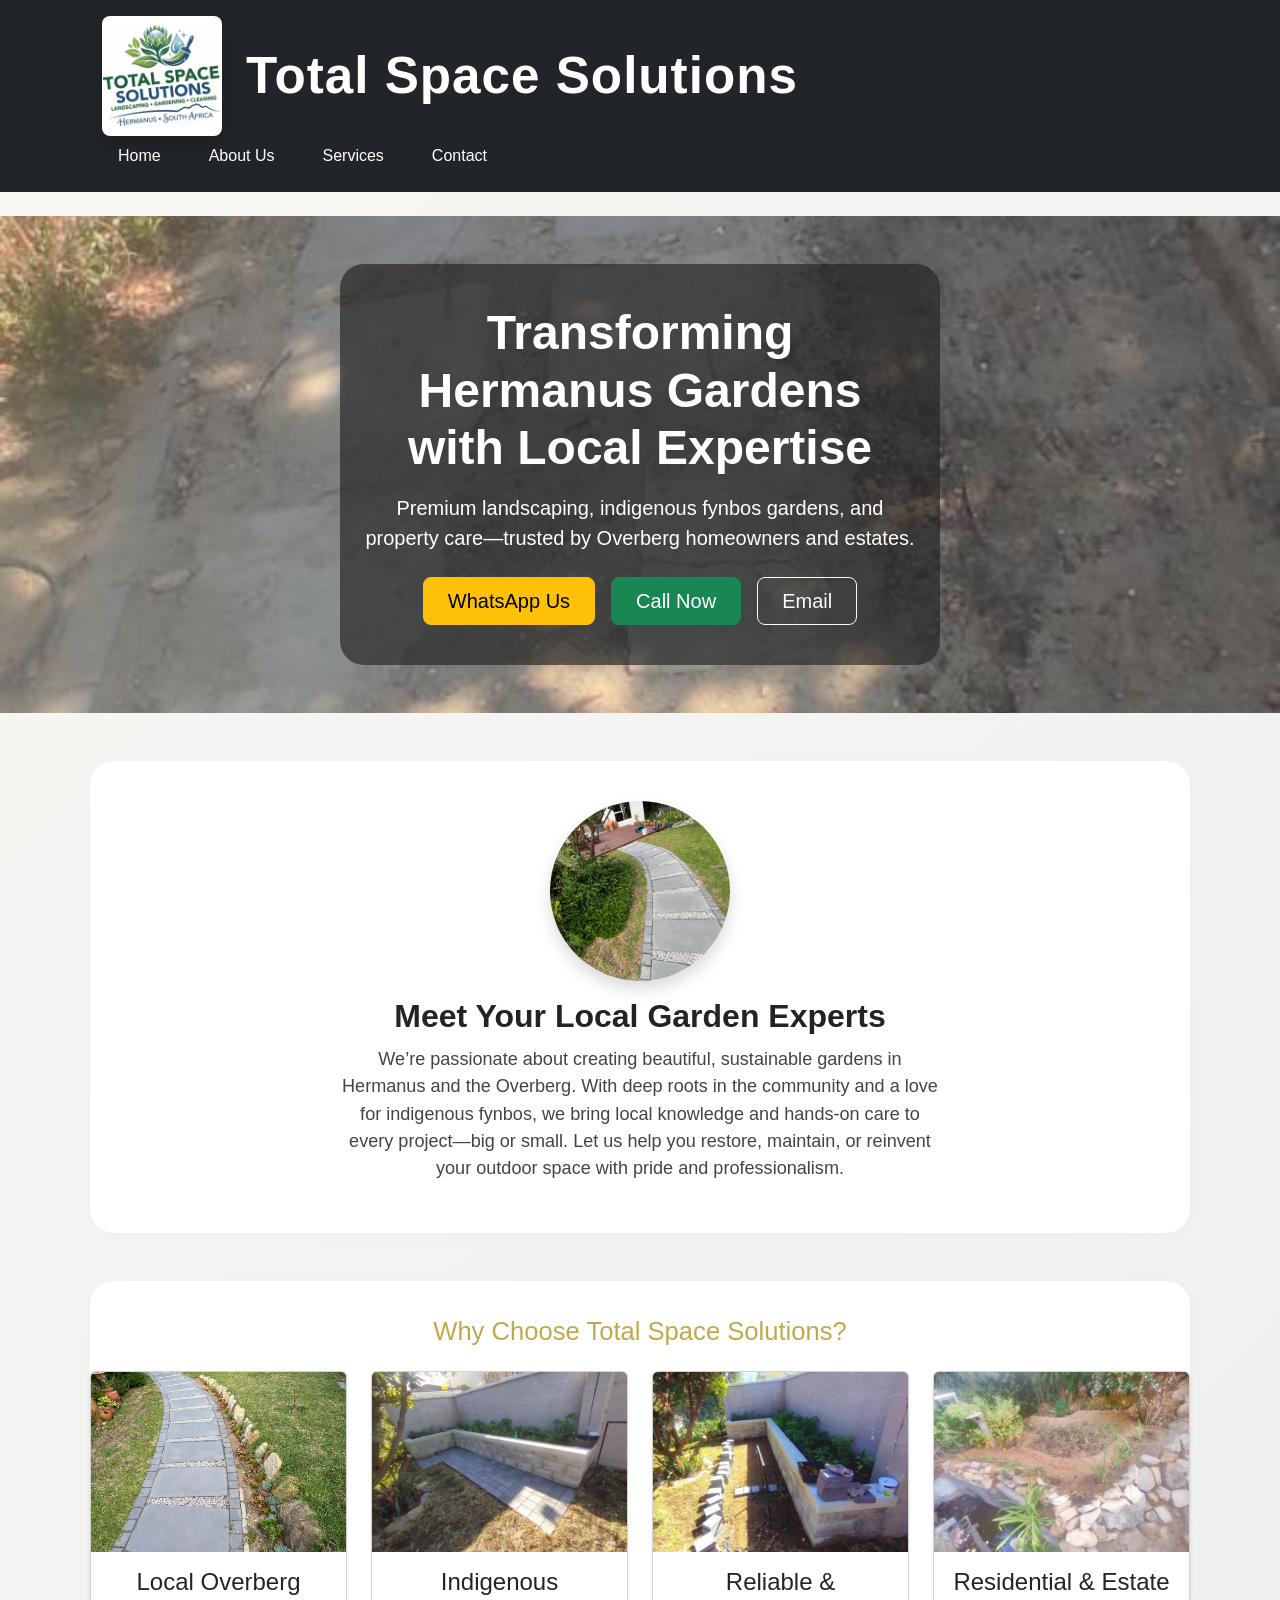
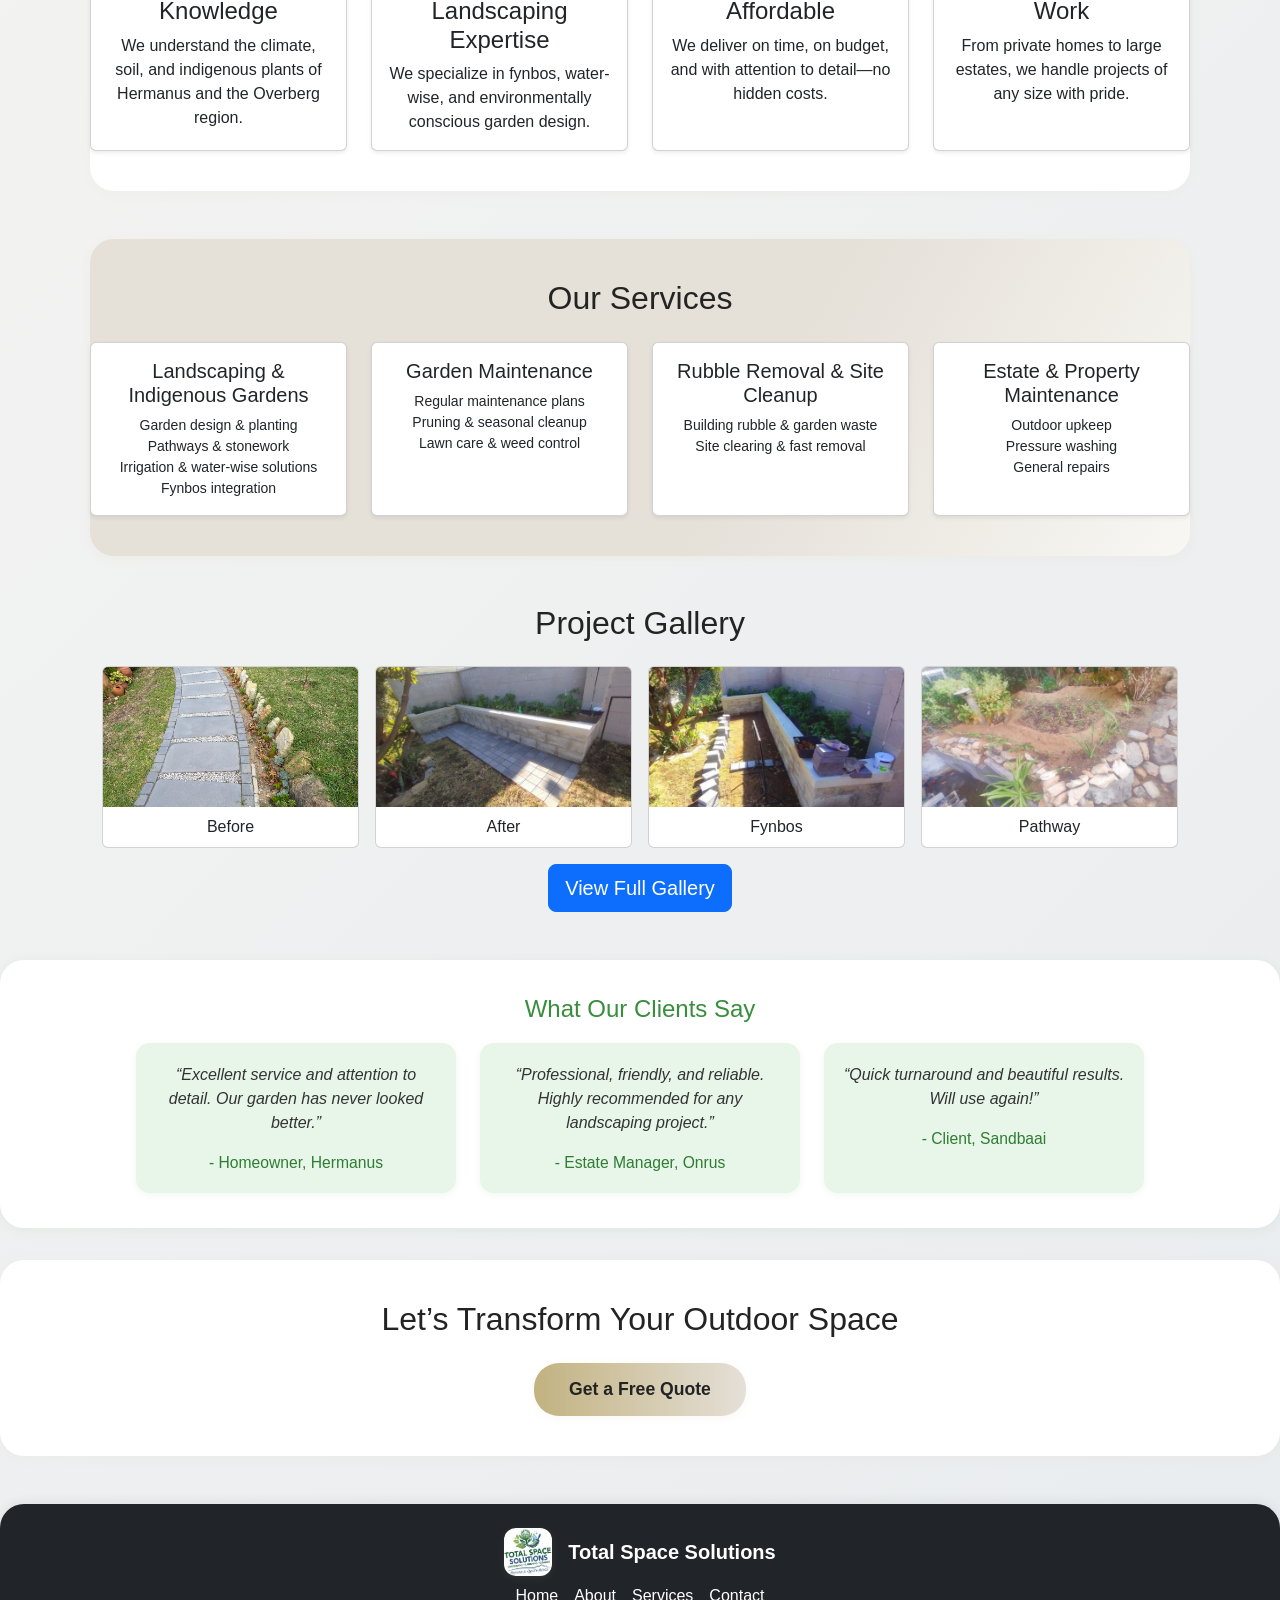
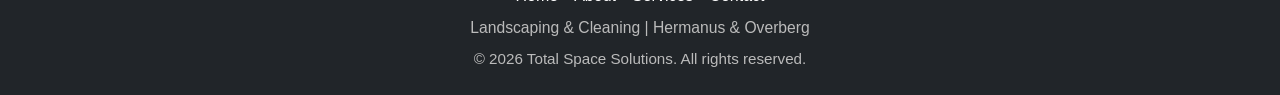
==== index.html @ 376f3a89 "Initial website commit after fixing all long filenames in TS Landscaping images folder" ====
<!DOCTYPE html>
<html lang="en">
<head>
    <meta charset="UTF-8">
    <meta name="viewport" content="width=device-width, initial-scale=1.0">
    <title>Total Space Solutions | Landscaping & Cleaning - Hermanus</title>
    <link href="https://cdn.jsdelivr.net/npm/bootstrap@5.3.2/dist/css/bootstrap.min.css" rel="stylesheet">
    <link rel="stylesheet" href="css/styles.css">
    <link href="https://fonts.googleapis.com/css?family=Roboto:400,700&display=swap" rel="stylesheet">
</head>
<body>
    <header class="bg-dark py-3 mb-4">
        <div class="container d-flex flex-wrap align-items-center justify-content-between">
            <h1 class="d-flex align-items-center gap-4 m-0" style="font-size:3.2rem; min-height:120px;">
                <img src="images/logo.png" alt="Total Space Solutions Logo" class="rounded-3 bg-white shadow" style="height:120px; width:120px; object-fit:contain;"/>
                <span class="text-white align-middle">Total Space Solutions</span>
            </h1>
            <nav class="nav gap-3">
                <a href="index.html" class="nav-link text-white">Home</a>
                <a href="about.html" class="nav-link text-white">About Us</a>
                <a href="services.html" class="nav-link text-white">Services</a>
                <a href="contact.html" class="nav-link text-white">Contact</a>
            </nav>
        </div>
    </header>
    <main>

        <!-- Hero Section with Real Image and Bootstrap -->
        <section class="py-5 text-center text-white" style="background: url('images/TS Landscaping/Total-Space-Solutions (10).jpg') center/cover no-repeat; min-height: 380px;">
            <div class="container" style="background: rgba(34,34,34,0.65); border-radius: 1.5rem; max-width: 600px; margin: 0 auto; padding: 2.5rem 1.5rem;">
                <h2 class="display-5 fw-bold mb-3">Transforming Hermanus Gardens with Local Expertise</h2>
                <p class="lead mb-4">Premium landscaping, indigenous fynbos gardens, and property care—trusted by Overberg homeowners and estates.</p>
                <div class="d-flex flex-wrap justify-content-center gap-3">
                    <a href="https://wa.me/27760922708" class="btn btn-warning btn-lg px-4">WhatsApp Us</a>
                    <a href="tel:0760922708" class="btn btn-success btn-lg px-4">Call Now</a>
                    <a href="mailto:francois2botha@gmail.com" class="btn btn-outline-light btn-lg px-4">Email</a>
                </div>
            </div>
        </section>

        <!-- Personal Intro with Real Image and Bootstrap -->
        <section class="about container my-5 text-center">
            <img src="images/TS Landscaping/Total-Space-Solutions (11).jpg" alt="Owner at work" class="rounded-circle shadow mb-3 img-fluid" style="width:180px; height:180px; object-fit:cover;"/>
            <h2 class="fw-bold">Meet Your Local Garden Experts</h2>
            <p class="lead">We’re passionate about creating beautiful, sustainable gardens in Hermanus and the Overberg. With deep roots in the community and a love for indigenous fynbos, we bring local knowledge and hands-on care to every project—big or small. Let us help you restore, maintain, or reinvent your outdoor space with pride and professionalism.</p>
        </section>

        <!-- Why Choose Us with Real Images and Bootstrap -->
        <section class="quick-services container my-5">
            <h3 class="text-center mb-4" style="color:#bfa94c;">Why Choose Total Space Solutions?</h3>
            <div class="row row-cols-1 row-cols-md-2 row-cols-lg-4 g-4 align-items-stretch justify-content-center">
                <div class="col d-flex">
                    <div class="card flex-fill h-100 shadow-sm text-center">
                        <img src="images/TS Landscaping/Total-Space-Solutions (12).jpg" alt="Local Overberg Knowledge" class="card-img-top img-fluid" style="height:180px; object-fit:cover;"/>
                        <div class="card-body d-flex flex-column">
                            <h4 class="card-title">Local Overberg Knowledge</h4>
                            <p class="card-text flex-grow-1">We understand the climate, soil, and indigenous plants of Hermanus and the Overberg region.</p>
                        </div>
                    </div>
                </div>
                <div class="col d-flex">
                    <div class="card flex-fill h-100 shadow-sm text-center">
                        <img src="images/TS Landscaping/Total-Space-Solutions (13).jpg" alt="Indigenous Landscaping Expertise" class="card-img-top img-fluid" style="height:180px; object-fit:cover;"/>
                        <div class="card-body d-flex flex-column">
                            <h4 class="card-title">Indigenous Landscaping Expertise</h4>
                            <p class="card-text flex-grow-1">We specialize in fynbos, water-wise, and environmentally conscious garden design.</p>
                        </div>
                    </div>
                </div>
                <div class="col d-flex">
                    <div class="card flex-fill h-100 shadow-sm text-center">
                        <img src="images/TS Landscaping/Total-Space-Solutions (14).jpg" alt="Reliable & Affordable" class="card-img-top img-fluid" style="height:180px; object-fit:cover;"/>
                        <div class="card-body d-flex flex-column">
                            <h4 class="card-title">Reliable & Affordable</h4>
                            <p class="card-text flex-grow-1">We deliver on time, on budget, and with attention to detail—no hidden costs.</p>
                        </div>
                    </div>
                </div>
                <div class="col d-flex">
                    <div class="card flex-fill h-100 shadow-sm text-center">
                        <img src="images/TS Landscaping/Total-Space-Solutions (8).jpg" alt="Residential & Estate Work" class="card-img-top img-fluid" style="height:180px; object-fit:cover;"/>
                        <div class="card-body d-flex flex-column">
                            <h4 class="card-title">Residential & Estate Work</h4>
                            <p class="card-text flex-grow-1">From private homes to large estates, we handle projects of any size with pride.</p>
                        </div>
                    </div>
                </div>
            </div>
        </section>

                <!-- Services Overview -->
                <section class="services container my-5">
                    <h2 class="text-center mb-4">Our Services</h2>
                    <div class="row row-cols-1 row-cols-md-2 row-cols-lg-4 g-4 justify-content-center">
                        <div class="col d-flex">
                            <div class="card flex-fill h-100 shadow-sm text-center p-3">
                                <h3 class="h5">Landscaping & Indigenous Gardens</h3>
                                <ul class="list-unstyled small mb-0">
                                    <li>Garden design & planting</li>
                                    <li>Pathways & stonework</li>
                                    <li>Irrigation & water-wise solutions</li>
                                    <li>Fynbos integration</li>
                                </ul>
                            </div>
                        </div>
                        <div class="col d-flex">
                            <div class="card flex-fill h-100 shadow-sm text-center p-3">
                                <h3 class="h5">Garden Maintenance</h3>
                                <ul class="list-unstyled small mb-0">
                                    <li>Regular maintenance plans</li>
                                    <li>Pruning & seasonal cleanup</li>
                                    <li>Lawn care & weed control</li>
                                </ul>
                            </div>
                        </div>
                        <div class="col d-flex">
                            <div class="card flex-fill h-100 shadow-sm text-center p-3">
                                <h3 class="h5">Rubble Removal & Site Cleanup</h3>
                                <ul class="list-unstyled small mb-0">
                                    <li>Building rubble & garden waste</li>
                                    <li>Site clearing & fast removal</li>
                                </ul>
                            </div>
                        </div>
                        <div class="col d-flex">
                            <div class="card flex-fill h-100 shadow-sm text-center p-3">
                                <h3 class="h5">Estate & Property Maintenance</h3>
                                <ul class="list-unstyled small mb-0">
                                    <li>Outdoor upkeep</li>
                                    <li>Pressure washing</li>
                                    <li>General repairs</li>
                                </ul>
                            </div>
                        </div>
                    </div>
                </section>

        <!-- Gallery Preview with Real Images and Bootstrap -->
        <section class="gallery container my-5">
            <h2 class="text-center mb-4">Project Gallery</h2>
            <div class="row g-3 justify-content-center">
                <div class="col-6 col-md-3">
                    <div class="card h-100">
                        <img src="images/TS Landscaping/Total-Space-Solutions (12).jpg" alt="Before: Garden prep" class="card-img-top img-fluid" style="height:140px; object-fit:cover;"/>
                        <div class="card-body p-2 text-center"><span>Before</span></div>
                    </div>
                </div>
                <div class="col-6 col-md-3">
                    <div class="card h-100">
                        <img src="images/TS Landscaping/Total-Space-Solutions (13).jpg" alt="After: Pathway and vegetable garden" class="card-img-top img-fluid" style="height:140px; object-fit:cover;"/>
                        <div class="card-body p-2 text-center"><span>After</span></div>
                    </div>
                </div>
                <div class="col-6 col-md-3">
                    <div class="card h-100">
                        <img src="images/TS Landscaping/Total-Space-Solutions (14).jpg" alt="Fynbos garden" class="card-img-top img-fluid" style="height:140px; object-fit:cover;"/>
                        <div class="card-body p-2 text-center"><span>Fynbos</span></div>
                    </div>
                </div>
                <div class="col-6 col-md-3">
                    <div class="card h-100">
                        <img src="images/TS Landscaping/Total-Space-Solutions (8).jpg" alt="Stone path and lawn" class="card-img-top img-fluid" style="height:140px; object-fit:cover;"/>
                        <div class="card-body p-2 text-center"><span>Pathway</span></div>
                    </div>
                </div>
            </div>
            <div class="text-center mt-3">
                <a href="gallery.html" class="btn btn-primary btn-lg">View Full Gallery</a>
            </div>
        </section>

                <!-- Testimonials -->
                <section class="testimonials">
                    <h3>What Our Clients Say</h3>
                    <div class="testimonial-list">
                        <div class="testimonial">
                            <p>“Excellent service and attention to detail. Our garden has never looked better.”</p>
                            <span>- Homeowner, Hermanus</span>
                        </div>
                        <div class="testimonial">
                            <p>“Professional, friendly, and reliable. Highly recommended for any landscaping project.”</p>
                            <span>- Estate Manager, Onrus</span>
                        </div>
                        <div class="testimonial">
                            <p>“Quick turnaround and beautiful results. Will use again!”</p>
                            <span>- Client, Sandbaai</span>
                        </div>
                    </div>
                </section>

                <!-- Contact CTA -->
                <section class="about" style="margin-top:2rem; text-align:center;">
                    <h2>Let’s Transform Your Outdoor Space</h2>
                    <a href="contact.html" class="cta-btn">Get a Free Quote</a>
                </section>
    <!-- Modern Footer with Bootstrap -->
    <footer class="bg-dark text-white py-4 mt-5">
        <div class="container d-flex flex-column align-items-center gap-2">
            <div class="d-flex gap-3 align-items-center">
                <img src="images/logo.png" alt="TSS Logo" style="width: 48px; height: 48px; border-radius: 12px; background:#fff; box-shadow: 0 2px 8px rgba(194,178,128,0.10);"/>
                <span class="fw-bold fs-5">Total Space Solutions</span>
            </div>
            <div class="d-flex gap-3">
                <a href="index.html" class="text-white text-decoration-none">Home</a>
                <a href="about.html" class="text-white text-decoration-none">About</a>
                <a href="services.html" class="text-white text-decoration-none">Services</a>
                <a href="contact.html" class="text-white text-decoration-none">Contact</a>
            </div>
            <div style="font-size:0.98rem; color:#bbb;">Landscaping & Cleaning | Hermanus & Overberg</div>
            <p class="mb-0" style="font-size:0.95rem; color:#bbb;">&copy; 2026 Total Space Solutions. All rights reserved.</p>
        </div>
    </footer>
</body>
<script src="https://cdn.jsdelivr.net/npm/bootstrap@5.3.2/dist/js/bootstrap.bundle.min.js"></script>
</body>
</html>
---- css/styles.css ----
/* Testimonials Section */
.testimonials {
    background: #fff;
    padding: 2.2rem 0 2.2rem 0;
    text-align: center;
    border-radius: 24px;
    margin-bottom: 2rem;
    box-shadow: 0 2px 12px rgba(56, 142, 60, 0.07);
}
.testimonials h3 {
    color: #388e3c;
    font-size: 1.5rem;
    margin-bottom: 1.2rem;
}
.testimonial-list {
    display: flex;
    flex-wrap: wrap;
    gap: 1.5rem;
    justify-content: center;
}
.testimonial {
    background: #e8f5e9;
    border-radius: 14px;
    box-shadow: 0 2px 8px rgba(56, 142, 60, 0.07);
    padding: 1.2rem 1.1rem;
    max-width: 320px;
    min-width: 220px;
    font-style: italic;
    color: #333;
    position: relative;
}
.testimonial span {
    display: block;
    margin-top: 0.7rem;
    font-size: 0.98rem;
    color: #2e7d32;
    font-style: normal;
}

/* FAQ Section */
.faq {
    background: #fffde7;
    padding: 2.2rem 0 2.2rem 0;
    text-align: left;
    border-radius: 24px;
    margin-bottom: 2rem;
    box-shadow: 0 2px 12px rgba(255, 214, 0, 0.07);
    max-width: 900px;
    margin-left: auto;
    margin-right: auto;
}
.faq h3 {
    color: #ffd600;
    font-size: 1.5rem;
    margin-bottom: 1.2rem;
    text-align: center;
}
.faq-list {
    display: flex;
    flex-direction: column;
    gap: 1.2rem;
}
.faq-item strong {
    color: #388e3c;
    display: block;
    margin-bottom: 0.2rem;
    font-size: 1.08rem;
}
.faq-item p {
    margin: 0 0 0.2rem 0;
    color: #444;
    font-size: 1.05rem;
}

@media (max-width: 800px) {
    .testimonial-list {
        flex-direction: column;
        align-items: center;
    }
    .faq {
        padding: 1.2rem 0.2rem;
    }
}
/* Google Fonts already linked in HTML */
body {
    font-family: 'Poppins', 'Montserrat', 'Open Sans', Arial, sans-serif;
    margin: 0;
    padding: 0;
    background: linear-gradient(135deg, #f8f7f3 0%, #e9ecef 100%);
    color: #232323;
}

    background: linear-gradient(90deg, #232323 0%, #4e4e4e 100%);
    color: #fff;
    padding: 0;
    box-shadow: 0 2px 12px rgba(35, 35, 35, 0.08);
}
header .container {
    display: flex;
    flex-direction: row;
    align-items: center;
    justify-content: space-between;
    max-width: 1100px;
    margin: 0 auto;
    padding: 1.2rem 0.5rem 1.2rem 0.5rem;
}
header h1 {
    font-size: 2.1rem;
    font-weight: 900;
    letter-spacing: 1px;
    margin: 0;
    display: flex;
    align-items: center;
    gap: 0.7rem;
}
.logo-placeholder {
    width: 48px;
    height: 48px;
    background: #e5e0d8;
    border-radius: 50%;
    display: inline-flex;
    align-items: center;
    justify-content: center;
    font-size: 1.5rem;
    color: #232323;
    font-weight: bold;
    box-shadow: 0 2px 8px rgba(35, 35, 35, 0.10);
}
nav {
    display: flex;
    gap: 1.5rem;
}
nav a {
    color: #fff;
    text-decoration: none;
    font-weight: 600;
    font-size: 1.1rem;
    padding: 0.3rem 0.7rem;
    border-radius: 6px;
    transition: background 0.2s, color 0.2s;
}
nav a:hover {
    background: #c2b280;
    color: #232323;
}
.container {
    width: 92%;
    max-width: 1100px;
    margin: 0 auto;
}
/* Hero Section */
.hero {
    display: flex;
    flex-direction: column;
    align-items: center;
    background: linear-gradient(120deg, #e5e0d8 60%, #f8f7f3 100%);
    padding: 2.5rem 0 1.5rem 0;
    text-align: center;
    border-radius: 0 0 32px 32px;
    box-shadow: 0 4px 24px rgba(35, 35, 35, 0.07);
    margin-bottom: 1.5rem;
}
.hero-img {
    width: 100%;
    max-width: 420px;
    border-radius: 18px;
    margin-bottom: 1.2rem;
    object-fit: cover;
    aspect-ratio: 4/3;
    box-shadow: 0 4px 18px rgba(26, 35, 126, 0.10);
}
.hero-content h2 {
    margin: 0.5rem 0;
    font-size: 2.3rem;
    font-weight: 800;
    color: #232323;
    font-family: 'Montserrat', Arial, sans-serif;
}
.hero-content p {
    font-size: 1.15rem;
    color: #444;
    margin-bottom: 1.2rem;
}
.cta-btn {
    display: inline-block;
    background: linear-gradient(90deg, #c2b280 0%, #e5e0d8 100%);
    color: #232323;
    padding: 0.85rem 2.2rem;
    border-radius: 25px;
    font-weight: bold;
    margin-top: 1rem;
    text-decoration: none;
    font-size: 1.1rem;
    box-shadow: 0 2px 8px rgba(194, 178, 128, 0.10);
    transition: background 0.2s, transform 0.2s;
}
.cta-btn:hover {
    background: #232323;
    color: #fff;
    transform: translateY(-2px) scale(1.04);
}
.quick-services {
    background: #fff;
    padding: 2.2rem 0 2.5rem 0;
    text-align: center;
    border-radius: 24px;
    margin-bottom: 2rem;
    box-shadow: 0 2px 12px rgba(194, 178, 128, 0.07);
}
.quick-services h3 {
    font-size: 1.6rem;
    color: #c2b280;
    margin-bottom: 1.2rem;
    font-family: 'Montserrat', Arial, sans-serif;
}
.service-cards {
    display: flex;
    flex-wrap: wrap;
    justify-content: center;
    gap: 2rem;
    margin-top: 1rem;
}
.service-card {
    background: #f8f7f3;
    border-radius: 16px;
    box-shadow: 0 4px 18px rgba(194, 178, 128, 0.10);
    padding: 1.2rem 1rem 1.5rem 1rem;
    width: 290px;
    text-align: center;
    transition: transform 0.18s, box-shadow 0.18s;
    border: 1.5px solid #e0e0e0;
}
.service-card:hover {
    transform: translateY(-6px) scale(1.03);
    box-shadow: 0 8px 32px rgba(194, 178, 128, 0.16);
    border-color: #c2b280;
}
.service-card img {
    width: 100%;
    height: 150px;
    object-fit: cover;
    border-radius: 10px;
    margin-bottom: 0.7rem;
    box-shadow: 0 2px 8px rgba(194, 178, 128, 0.07);
}
.service-card h4 {
    color: #232323;
    margin: 0.7rem 0 0.3rem 0;
    font-size: 1.2rem;
    font-family: 'Montserrat', Arial, sans-serif;
}
.about {
    background: #fff;
    padding: 2.5rem 0 2.5rem 0;
    text-align: center;
    border-radius: 24px;
    margin-bottom: 2rem;
    box-shadow: 0 2px 12px rgba(194, 178, 128, 0.07);
}
.about-img {
    width: 180px;
    height: 180px;
    object-fit: cover;
    border-radius: 50%;
    margin-bottom: 1.2rem;
    box-shadow: 0 2px 12px rgba(194, 178, 128, 0.10);
}
.about p {
    font-size: 1.13rem;
    color: #444;
    max-width: 600px;
    margin: 0.7rem auto;
}
.services {
    background: linear-gradient(120deg, #e5e0d8 60%, #f8f7f3 100%);
    padding: 2.5rem 0 2.5rem 0;
    border-radius: 24px;
    margin-bottom: 2rem;
    box-shadow: 0 2px 12px rgba(194, 178, 128, 0.07);
}
.services h2 {
    color: #232323;
    margin-bottom: 1.5rem;
    font-family: 'Montserrat', Arial, sans-serif;
}
.service-list {
    display: flex;
    flex-direction: column;
    gap: 2rem;
    max-width: 800px;
    margin: 0 auto;
}
.service-item {
    display: flex;
    align-items: center;
    gap: 2rem;
    background: #fff;
    border-radius: 16px;
    box-shadow: 0 4px 18px rgba(194, 178, 128, 0.10);
    padding: 1.2rem 1rem 1.2rem 1rem;
    transition: transform 0.18s, box-shadow 0.18s;
    border: 1.5px solid #e0e0e0;
}
.service-item:hover {
    transform: translateY(-4px) scale(1.02);
    box-shadow: 0 8px 32px rgba(194, 178, 128, 0.16);
    border-color: #c2b280;
}
.service-item img {
    width: 120px;
    height: 120px;
    object-fit: cover;
    border-radius: 12px;
    box-shadow: 0 2px 8px rgba(194, 178, 128, 0.07);
}
.service-item h3 {
    color: #232323;
    margin: 0 0 0.5rem 0;
    font-family: 'Montserrat', Arial, sans-serif;
}
.service-item ul {
    margin: 0;
    padding-left: 1.1rem;
    color: #444;
    font-size: 1.08rem;
}
.contact {
    background: #fff;
    padding: 2.5rem 0 2.5rem 0;
    text-align: center;
    border-radius: 24px;
    margin-bottom: 2rem;
    box-shadow: 0 2px 12px rgba(26, 35, 126, 0.07);
}
.contact-details {
    list-style: none;
    padding: 0;
    margin: 1.2rem 0 2.2rem 0;
    display: flex;
    flex-direction: column;
    align-items: center;
    gap: 0.5rem;
}
.contact-details li {
    font-size: 1.13rem;
    color: #232323;
}
.contact-form {
    display: flex;
    flex-direction: column;
    gap: 1rem;
    max-width: 400px;
    margin: 0 auto 2rem auto;
    background: #f8f7f3;
    padding: 1.2rem 1rem;
    border-radius: 12px;
    box-shadow: 0 2px 8px rgba(194, 178, 128, 0.07);
}
.contact-form input,
.contact-form textarea {
    padding: 0.85rem;
    border: 1.5px solid #bdbdbd;
    border-radius: 8px;
    font-size: 1rem;
    font-family: inherit;
    background: #fff;
    transition: border 0.2s;
}
.contact-form input:focus,
.contact-form textarea:focus {
    border: 1.5px solid #c2b280;
    outline: none;
}
.contact-form button {
    background: linear-gradient(90deg, #c2b280 0%, #e5e0d8 100%);
    color: #232323;
    border: none;
    padding: 0.85rem;
    border-radius: 25px;
    font-weight: bold;
    cursor: pointer;
    font-size: 1.1rem;
    transition: background 0.2s, transform 0.2s;
    box-shadow: 0 2px 8px rgba(194, 178, 128, 0.10);
}
.contact-form button:hover {
    background: #232323;
    color: #fff;
    transform: translateY(-2px) scale(1.04);
}
.map-placeholder img {
    width: 100%;
    max-width: 400px;
    border-radius: 12px;
    margin: 1.2rem 0;
    object-fit: cover;
    aspect-ratio: 4/3;
    box-shadow: 0 2px 8px rgba(194, 178, 128, 0.07);
}
.business-hours {
    margin-top: 1.2rem;
    font-size: 1.08rem;
    color: #555;
}
footer {
    background: #232323;
    color: #fff;
    text-align: center;
    padding: 1.2rem 0;
    margin-top: 2rem;
    border-radius: 24px 24px 0 0;
    box-shadow: 0 -2px 12px rgba(35, 35, 35, 0.07);
}
@media (max-width: 900px) {
    header .container {
        flex-direction: column;
        gap: 0.7rem;
        padding: 1.2rem 0.5rem;
    }
    nav {
        gap: 1rem;
    }
}
@media (max-width: 800px) {
    .service-cards {
        flex-direction: column;
        align-items: center;
    }
    .service-list {
        gap: 1.2rem;
    }
    .service-item {
        flex-direction: column;
        align-items: flex-start;
        text-align: left;
        gap: 1rem;
    }
    .service-item img {
        margin-bottom: 0.5rem;
    }
}
@media (max-width: 600px) {
    header .container, .container {
        width: 99%;
        padding: 0 0.2rem;
    }
    .hero-content h2 {
        font-size: 1.3rem;
    }
    .service-card, .service-item {
        width: 100%;
        padding: 0.7rem;
    }
    .about-img {
        width: 120px;
        height: 120px;
    }
    .map-placeholder img {
        max-width: 100%;
    }
    .hero-img {
        max-width: 98vw;
    }
}
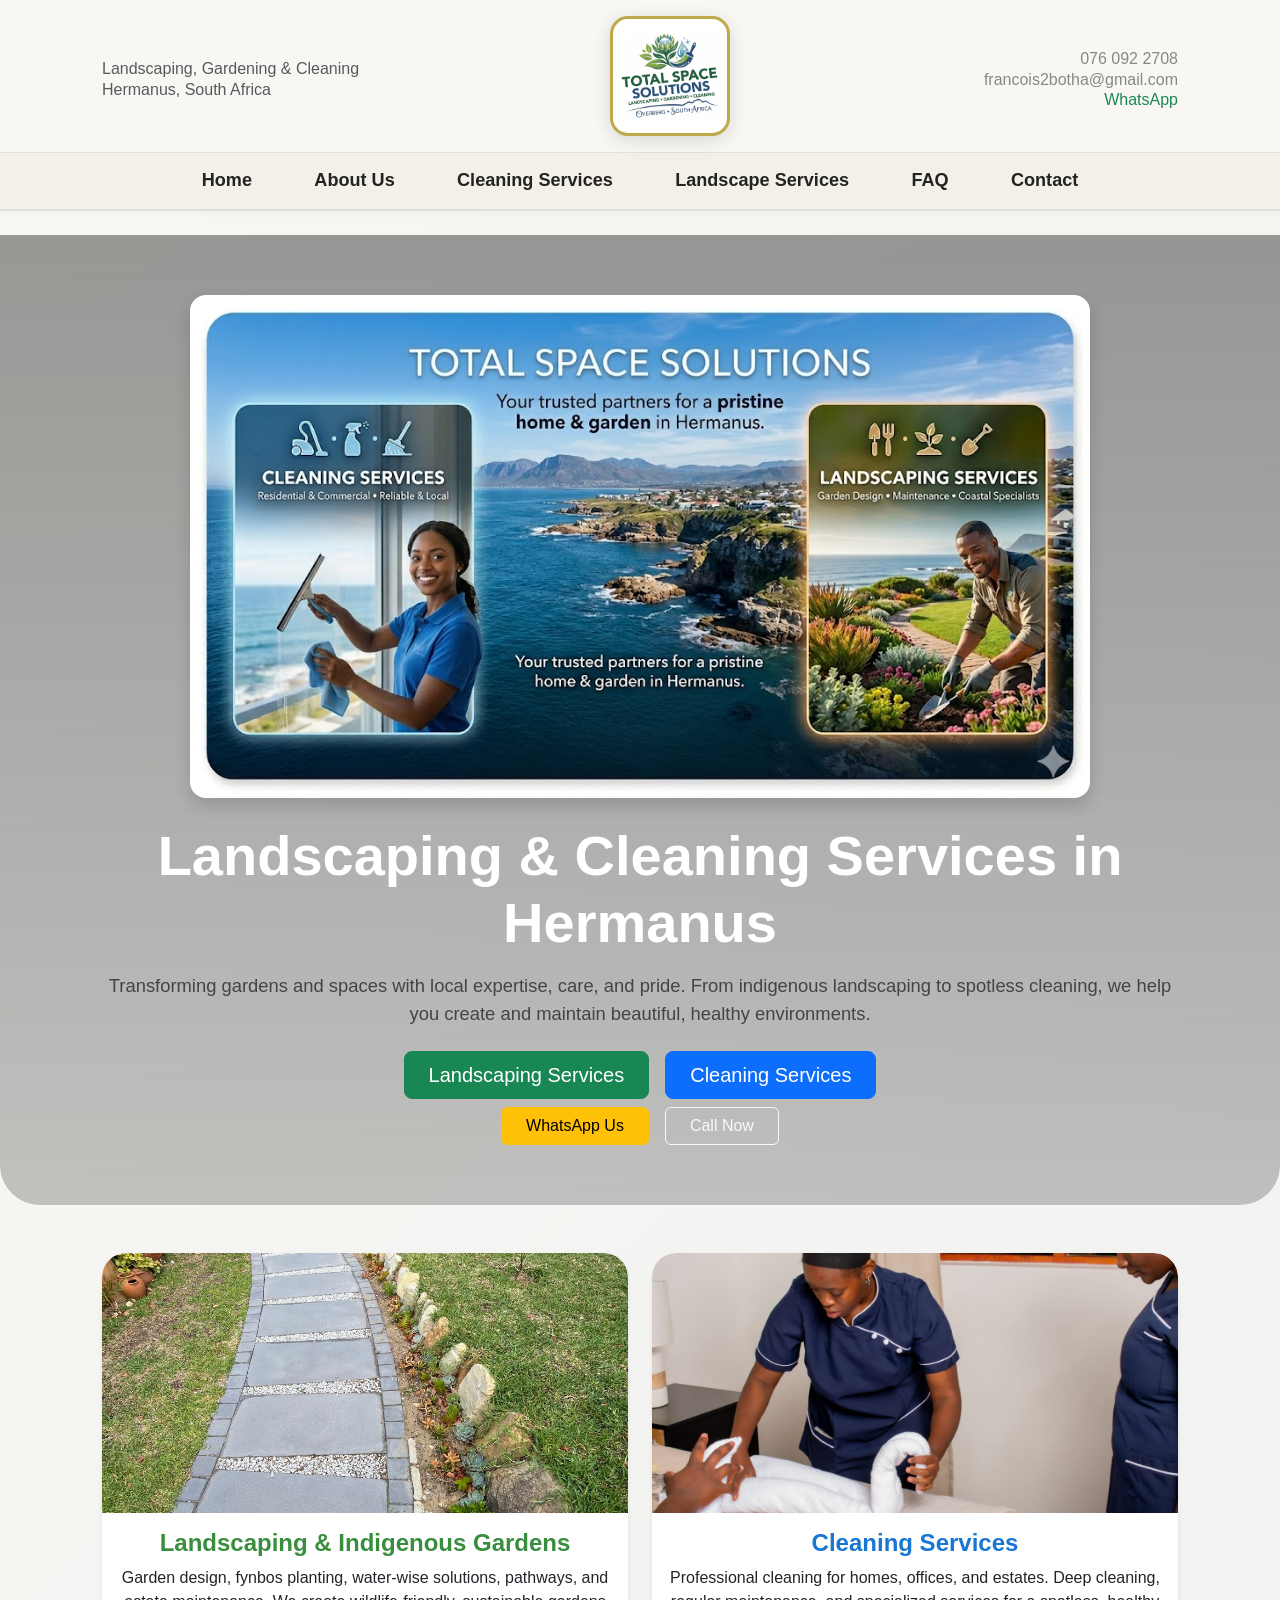
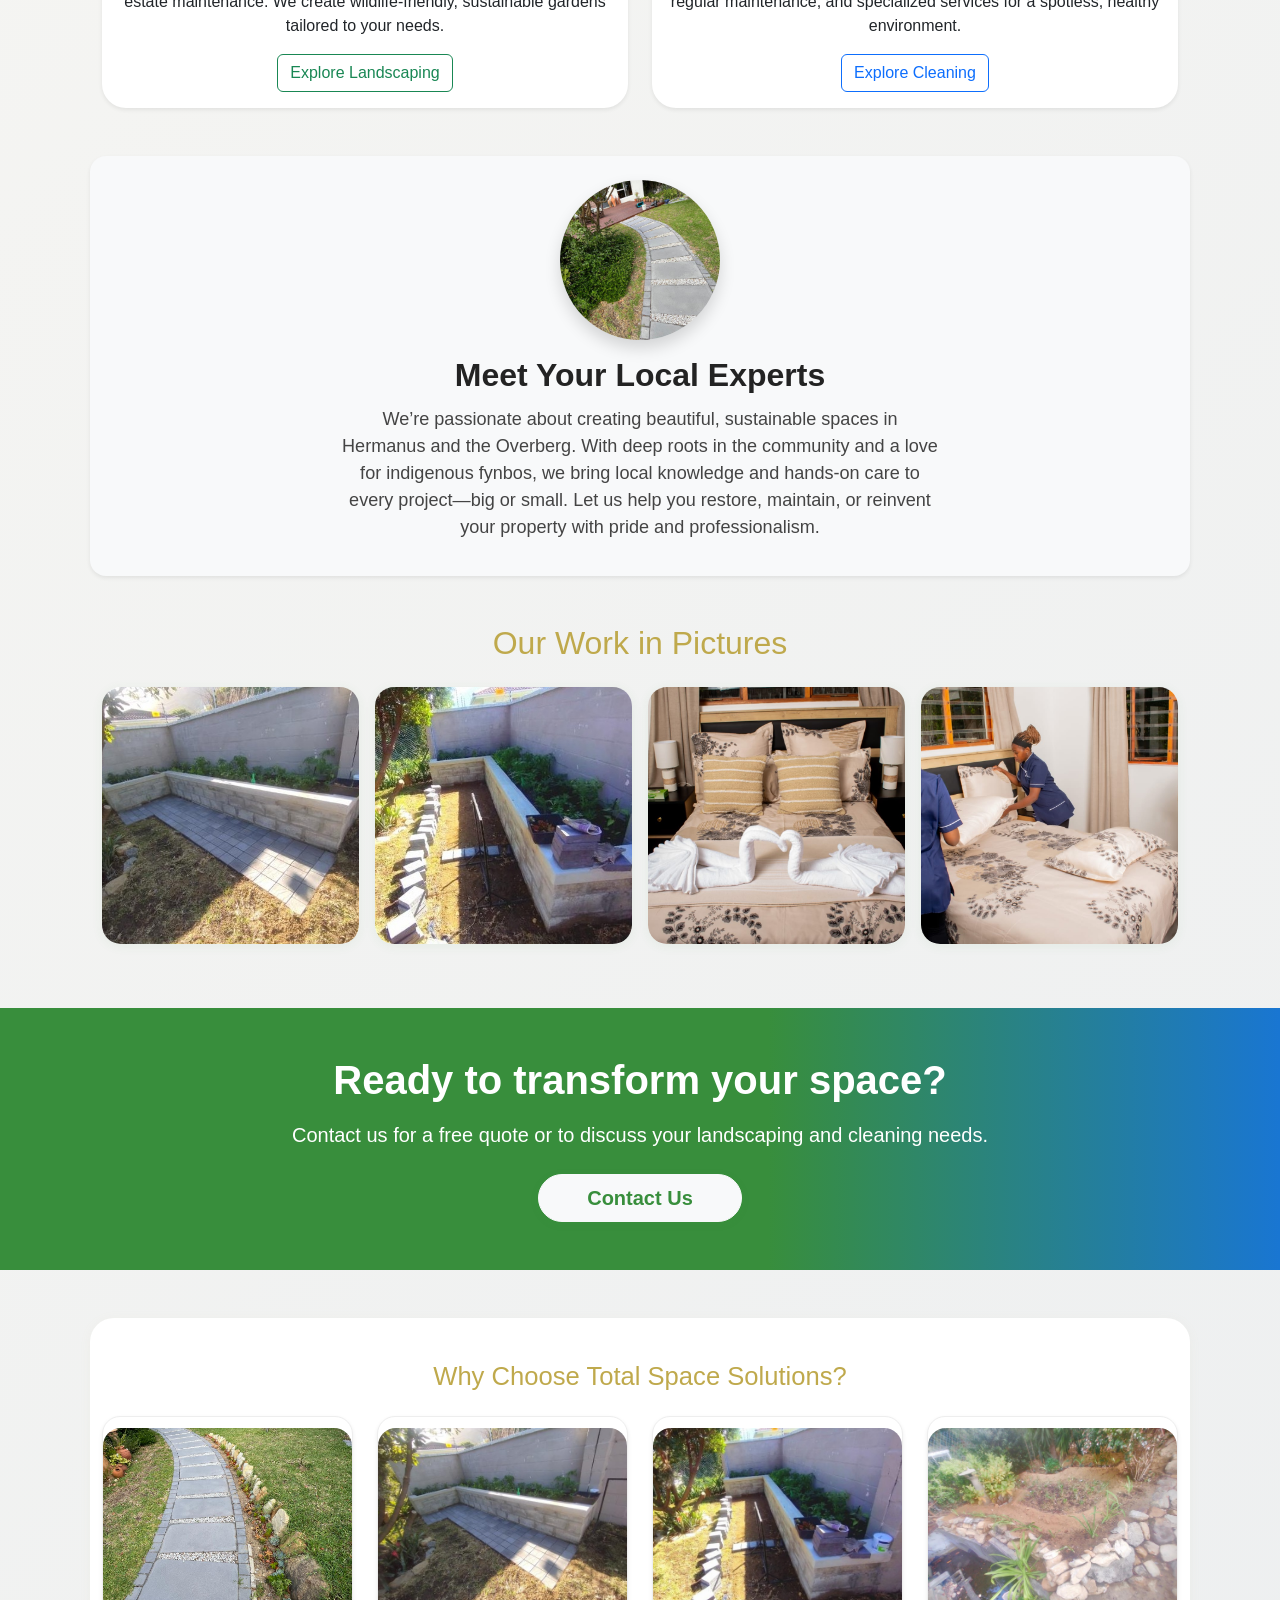
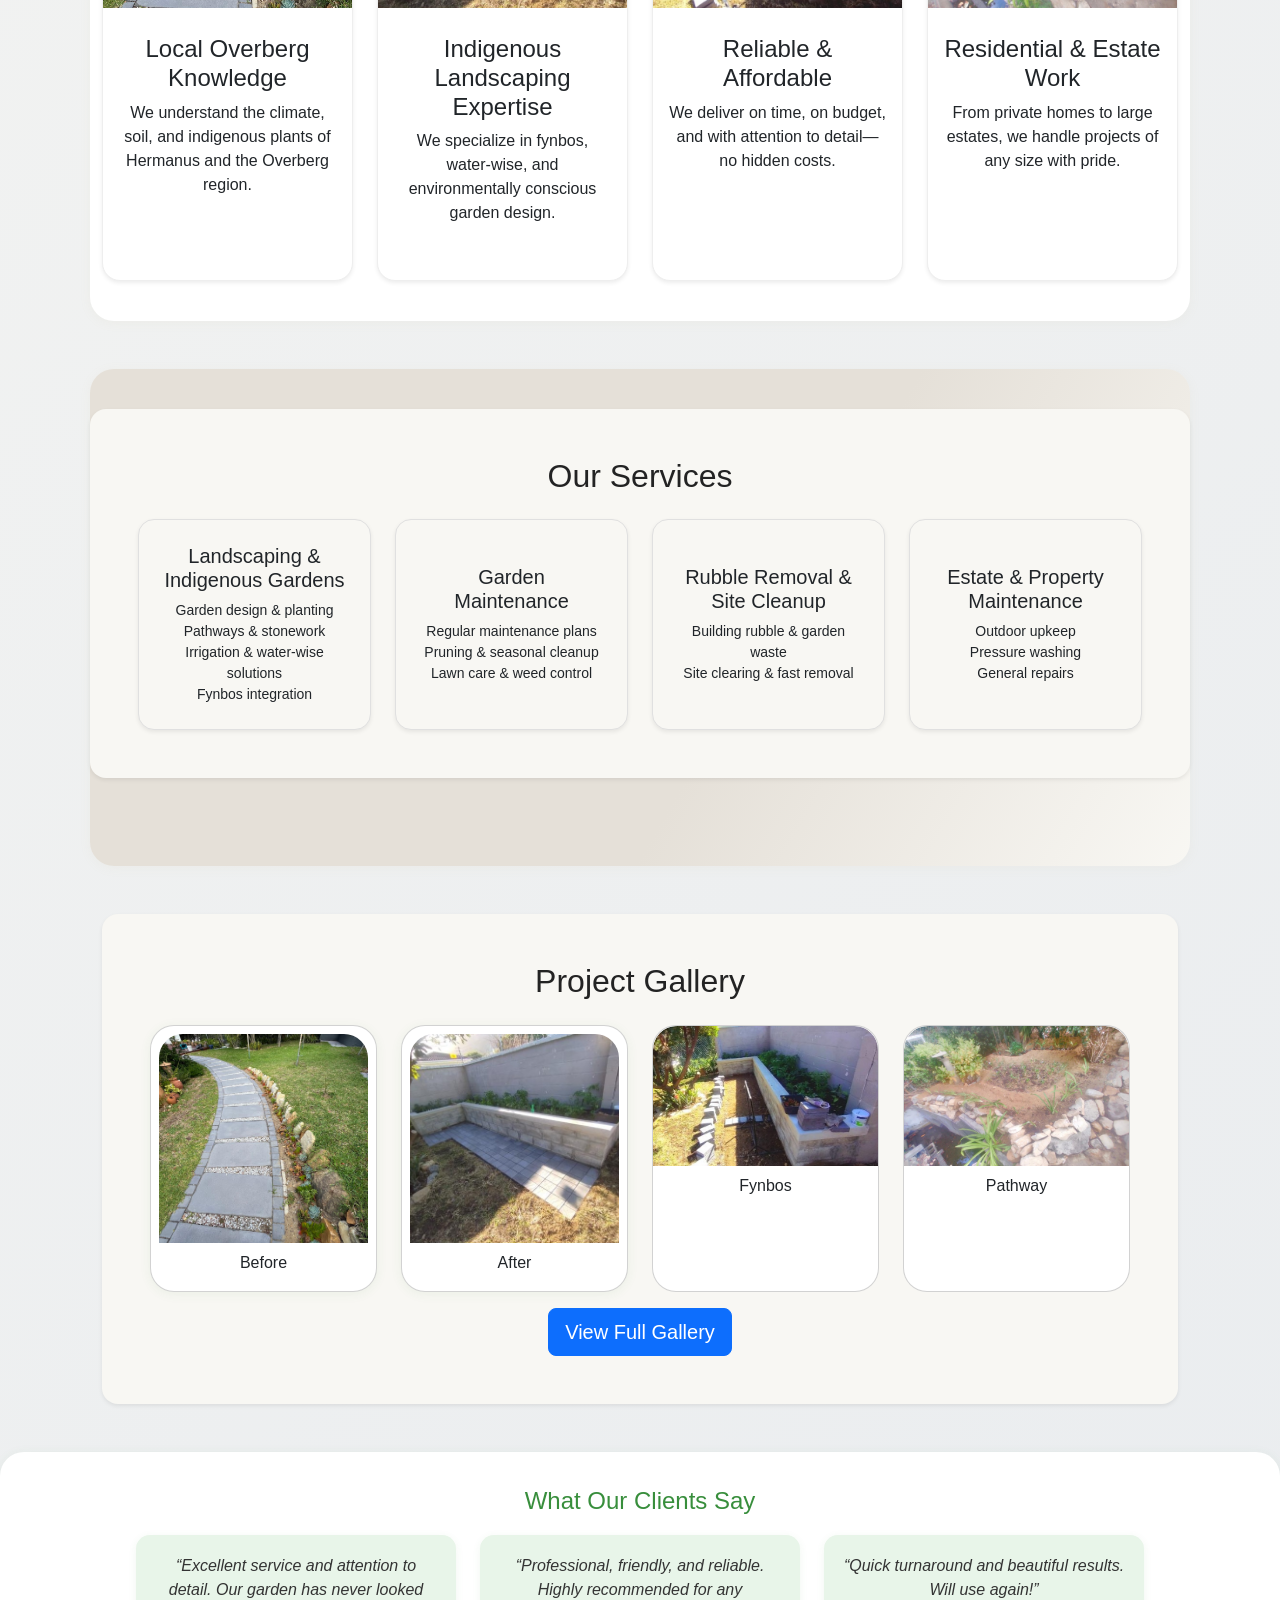
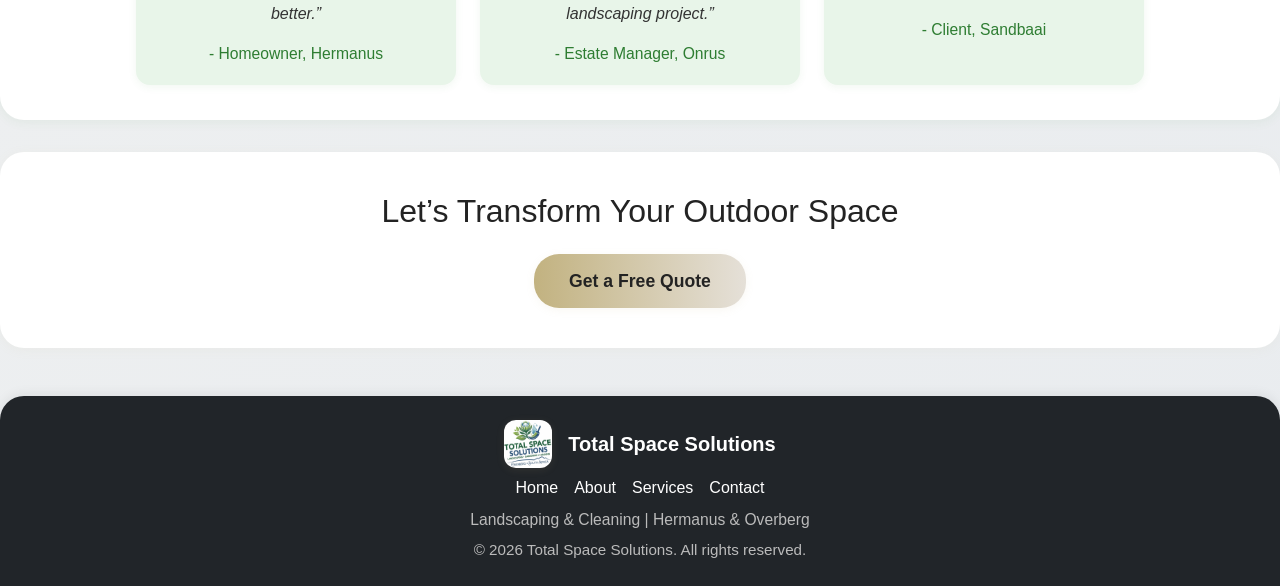
==== commit 450ab804: "Add visible Hermanus banner image to hero section" ====
--- a/index.html
+++ b/index.html
@@ -9,40 +9,119 @@
     <link href="https://fonts.googleapis.com/css?family=Roboto:400,700&display=swap" rel="stylesheet">
 </head>
 <body>
-    <header class="bg-dark py-3 mb-4">
-        <div class="container d-flex flex-wrap align-items-center justify-content-between">
-            <h1 class="d-flex align-items-center gap-4 m-0" style="font-size:3.2rem; min-height:120px;">
-                <img src="images/logo.png" alt="Total Space Solutions Logo" class="rounded-3 bg-white shadow" style="height:120px; width:120px; object-fit:contain;"/>
-                <span class="text-white align-middle">Total Space Solutions</span>
-            </h1>
-            <nav class="nav gap-3">
-                <a href="index.html" class="nav-link text-white">Home</a>
-                <a href="about.html" class="nav-link text-white">About Us</a>
-                <a href="services.html" class="nav-link text-white">Services</a>
-                <a href="contact.html" class="nav-link text-white">Contact</a>
-            </nav>
+    <header class="site-header mb-4">
+        <div class="header-top container d-flex justify-content-between align-items-center pt-3 pb-2">
+            <div class="header-tagline text-muted small">
+                Landscaping, Gardening & Cleaning<br>Hermanus, South Africa
+            </div>
+            <div class="header-logo-wrap text-center flex-grow-1">
+                <img src="images/logo.png" alt="Total Space Solutions Logo" class="header-logo main-logo" />
+            </div>
+            <div class="header-contact text-end small">
+                <div><a href="tel:0760922708" class="text-reset text-decoration-none">076 092 2708</a></div>
+                <div><a href="mailto:francois2botha@gmail.com" class="text-reset text-decoration-none">francois2botha@gmail.com</a></div>
+                <div><a href="https://wa.me/27760922708" class="text-success text-decoration-none">WhatsApp</a></div>
+            </div>
         </div>
+        <nav class="header-nav-bar">
+            <div class="container">
+                <div class="nav-center">
+                    <a href="index.html" class="nav-link">Home</a>
+                    <a href="about.html" class="nav-link">About Us</a>
+                    <a href="cleaning-services.html" class="nav-link">Cleaning Services</a>
+                    <a href="landscape-services.html" class="nav-link">Landscape Services</a>
+                    <a href="faq.html" class="nav-link">FAQ</a>
+                    <a href="contact.html" class="nav-link">Contact</a>
+                </div>
+            </div>
+        </nav>
     </header>
+
     <main>
-
-        <!-- Hero Section with Real Image and Bootstrap -->
-        <section class="py-5 text-center text-white" style="background: url('images/TS Landscaping/Total-Space-Solutions (10).jpg') center/cover no-repeat; min-height: 380px;">
-            <div class="container" style="background: rgba(34,34,34,0.65); border-radius: 1.5rem; max-width: 600px; margin: 0 auto; padding: 2.5rem 1.5rem;">
-                <h2 class="display-5 fw-bold mb-3">Transforming Hermanus Gardens with Local Expertise</h2>
-                <p class="lead mb-4">Premium landscaping, indigenous fynbos gardens, and property care—trusted by Overberg homeowners and estates.</p>
+        <!-- Modern Hero Section (logo removed, more height and padding) -->
+        <section class="hero-section d-flex align-items-center justify-content-center text-center text-white">
+            <div class="container hero-content">
+                <img src="images/hero/hermanus.jpg" alt="Total Space Solutions Hermanus Banner" class="img-fluid rounded-4 shadow mb-4" style="max-width:900px;width:100%;height:auto;object-fit:cover;" />
+                <h1 class="display-4 fw-bold mb-3">Landscaping & Cleaning Services in Hermanus</h1>
+                <p class="lead mb-4">Transforming gardens and spaces with local expertise, care, and pride. From indigenous landscaping to spotless cleaning, we help you create and maintain beautiful, healthy environments.</p>
+                <div class="d-flex flex-wrap justify-content-center gap-3 mb-2">
+                    <a href="landscape-services.html" class="btn btn-success btn-lg px-4">Landscaping Services</a>
+                    <a href="cleaning-services.html" class="btn btn-primary btn-lg px-4">Cleaning Services</a>
+                </div>
                 <div class="d-flex flex-wrap justify-content-center gap-3">
-                    <a href="https://wa.me/27760922708" class="btn btn-warning btn-lg px-4">WhatsApp Us</a>
-                    <a href="tel:0760922708" class="btn btn-success btn-lg px-4">Call Now</a>
-                    <a href="mailto:francois2botha@gmail.com" class="btn btn-outline-light btn-lg px-4">Email</a>
-                </div>
-            </div>
-        </section>
-
-        <!-- Personal Intro with Real Image and Bootstrap -->
-        <section class="about container my-5 text-center">
-            <img src="images/TS Landscaping/Total-Space-Solutions (11).jpg" alt="Owner at work" class="rounded-circle shadow mb-3 img-fluid" style="width:180px; height:180px; object-fit:cover;"/>
-            <h2 class="fw-bold">Meet Your Local Garden Experts</h2>
-            <p class="lead">We’re passionate about creating beautiful, sustainable gardens in Hermanus and the Overberg. With deep roots in the community and a love for indigenous fynbos, we bring local knowledge and hands-on care to every project—big or small. Let us help you restore, maintain, or reinvent your outdoor space with pride and professionalism.</p>
+                    <a href="https://wa.me/27760922708" class="btn btn-warning px-4">WhatsApp Us</a>
+                    <a href="tel:0760922708" class="btn btn-outline-light px-4">Call Now</a>
+                </div>
+            </div>
+        </section>
+
+        <!-- Services Highlights Section -->
+        <section class="container my-5">
+            <div class="row g-4 align-items-stretch justify-content-center">
+                <div class="col-md-6">
+                    <div class="card h-100 shadow-sm border-0">
+                        <img src="images/TS Landscaping/Total-Space-Solutions (12).jpg" class="card-img-top img-fluid" alt="Landscaping Services" style="height:260px; object-fit:cover;">
+                        <div class="card-body text-center">
+                            <h2 class="h4 fw-bold mb-2" style="color:#388e3c;">Landscaping & Indigenous Gardens</h2>
+                            <p class="mb-3">Garden design, fynbos planting, water-wise solutions, pathways, and estate maintenance. We create wildlife-friendly, sustainable gardens tailored to your needs.</p>
+                            <a href="landscape-services.html" class="btn btn-outline-success">Explore Landscaping</a>
+                        </div>
+                    </div>
+                </div>
+                <div class="col-md-6">
+                    <div class="card h-100 shadow-sm border-0">
+                        <img src="images/TS Cleaning/Total-Space-Solutions (16).jpg" class="card-img-top img-fluid" alt="Cleaning Services" style="height:260px; object-fit:cover;">
+                        <div class="card-body text-center">
+                            <h2 class="h4 fw-bold mb-2" style="color:#1976d2;">Cleaning Services</h2>
+                            <p class="mb-3">Professional cleaning for homes, offices, and estates. Deep cleaning, regular maintenance, and specialized services for a spotless, healthy environment.</p>
+                            <a href="cleaning-services.html" class="btn btn-outline-primary">Explore Cleaning</a>
+                        </div>
+                    </div>
+                </div>
+            </div>
+        </section>
+
+        <!-- About/Intro Section -->
+        <section class="about container my-5 py-4 rounded-4 shadow-sm bg-light text-center">
+            <img src="images/TS Landscaping/Total-Space-Solutions (11).jpg" alt="Owner at work" class="rounded-circle shadow mb-3 img-fluid" style="width:160px; height:160px; object-fit:cover;"/>
+            <h2 class="fw-bold">Meet Your Local Experts</h2>
+            <p class="lead">We’re passionate about creating beautiful, sustainable spaces in Hermanus and the Overberg. With deep roots in the community and a love for indigenous fynbos, we bring local knowledge and hands-on care to every project—big or small. Let us help you restore, maintain, or reinvent your property with pride and professionalism.</p>
+        </section>
+
+        <!-- Gallery Section -->
+        <section class="container my-5">
+            <h2 class="text-center mb-4" style="color:#bfa94c;">Our Work in Pictures</h2>
+            <div class="row g-3 justify-content-center gallery-squares">
+                <div class="col-6 col-md-3">
+                    <div class="gallery-square">
+                        <img src="images/TS Landscaping/Total-Space-Solutions (13).jpg" class="img-fluid rounded-3 shadow-sm" alt="Landscaping Example 1"/>
+                    </div>
+                </div>
+                <div class="col-6 col-md-3">
+                    <div class="gallery-square">
+                        <img src="images/TS Landscaping/Total-Space-Solutions (14).jpg" class="img-fluid rounded-3 shadow-sm" alt="Landscaping Example 2"/>
+                    </div>
+                </div>
+                <div class="col-6 col-md-3">
+                    <div class="gallery-square">
+                        <img src="images/TS Cleaning/Total-Space-Solutions (17).jpg" class="img-fluid rounded-3 shadow-sm" alt="Cleaning Example 1"/>
+                    </div>
+                </div>
+                <div class="col-6 col-md-3">
+                    <div class="gallery-square">
+                        <img src="images/TS Cleaning/Total-Space-Solutions (18).jpg" class="img-fluid rounded-3 shadow-sm" alt="Cleaning Example 2"/>
+                    </div>
+                </div>
+            </div>
+        </section>
+
+        <!-- Call to Action Section -->
+        <section class="cta-section py-5 text-center text-white" style="background: linear-gradient(90deg,#388e3c 60%,#1976d2 100%);">
+            <div class="container">
+                <h2 class="display-6 fw-bold mb-3">Ready to transform your space?</h2>
+                <p class="lead mb-4">Contact us for a free quote or to discuss your landscaping and cleaning needs.</p>
+                <a href="contact.html" class="btn btn-light btn-lg px-5">Contact Us</a>
+            </div>
         </section>
 
         <!-- Why Choose Us with Real Images and Bootstrap -->
@@ -90,46 +169,48 @@
 
                 <!-- Services Overview -->
                 <section class="services container my-5">
-                    <h2 class="text-center mb-4">Our Services</h2>
-                    <div class="row row-cols-1 row-cols-md-2 row-cols-lg-4 g-4 justify-content-center">
-                        <div class="col d-flex">
-                            <div class="card flex-fill h-100 shadow-sm text-center p-3">
-                                <h3 class="h5">Landscaping & Indigenous Gardens</h3>
-                                <ul class="list-unstyled small mb-0">
-                                    <li>Garden design & planting</li>
-                                    <li>Pathways & stonework</li>
-                                    <li>Irrigation & water-wise solutions</li>
-                                    <li>Fynbos integration</li>
-                                </ul>
-                            </div>
-                        </div>
-                        <div class="col d-flex">
-                            <div class="card flex-fill h-100 shadow-sm text-center p-3">
-                                <h3 class="h5">Garden Maintenance</h3>
-                                <ul class="list-unstyled small mb-0">
-                                    <li>Regular maintenance plans</li>
-                                    <li>Pruning & seasonal cleanup</li>
-                                    <li>Lawn care & weed control</li>
-                                </ul>
-                            </div>
-                        </div>
-                        <div class="col d-flex">
-                            <div class="card flex-fill h-100 shadow-sm text-center p-3">
-                                <h3 class="h5">Rubble Removal & Site Cleanup</h3>
-                                <ul class="list-unstyled small mb-0">
-                                    <li>Building rubble & garden waste</li>
-                                    <li>Site clearing & fast removal</li>
-                                </ul>
-                            </div>
-                        </div>
-                        <div class="col d-flex">
-                            <div class="card flex-fill h-100 shadow-sm text-center p-3">
-                                <h3 class="h5">Estate & Property Maintenance</h3>
-                                <ul class="list-unstyled small mb-0">
-                                    <li>Outdoor upkeep</li>
-                                    <li>Pressure washing</li>
-                                    <li>General repairs</li>
-                                </ul>
+                    <div class="services-bg p-4 p-md-5 mb-5 rounded-4 shadow-sm">
+                        <h2 class="text-center mb-4">Our Services</h2>
+                        <div class="row row-cols-1 row-cols-md-2 row-cols-lg-4 g-4 justify-content-center">
+                            <div class="col d-flex">
+                                <div class="card flex-fill h-100 shadow-sm text-center p-4 service-card">
+                                    <h3 class="h5">Landscaping & Indigenous Gardens</h3>
+                                    <ul class="list-unstyled small mb-0">
+                                        <li>Garden design & planting</li>
+                                        <li>Pathways & stonework</li>
+                                        <li>Irrigation & water-wise solutions</li>
+                                        <li>Fynbos integration</li>
+                                    </ul>
+                                </div>
+                            </div>
+                            <div class="col d-flex">
+                                <div class="card flex-fill h-100 shadow-sm text-center p-4 service-card">
+                                    <h3 class="h5">Garden Maintenance</h3>
+                                    <ul class="list-unstyled small mb-0">
+                                        <li>Regular maintenance plans</li>
+                                        <li>Pruning & seasonal cleanup</li>
+                                        <li>Lawn care & weed control</li>
+                                    </ul>
+                                </div>
+                            </div>
+                            <div class="col d-flex">
+                                <div class="card flex-fill h-100 shadow-sm text-center p-4 service-card">
+                                    <h3 class="h5">Rubble Removal & Site Cleanup</h3>
+                                    <ul class="list-unstyled small mb-0">
+                                        <li>Building rubble & garden waste</li>
+                                        <li>Site clearing & fast removal</li>
+                                    </ul>
+                                </div>
+                            </div>
+                            <div class="col d-flex">
+                                <div class="card flex-fill h-100 shadow-sm text-center p-4 service-card">
+                                    <h3 class="h5">Estate & Property Maintenance</h3>
+                                    <ul class="list-unstyled small mb-0">
+                                        <li>Outdoor upkeep</li>
+                                        <li>Pressure washing</li>
+                                        <li>General repairs</li>
+                                    </ul>
+                                </div>
                             </div>
                         </div>
                     </div>
@@ -137,20 +218,21 @@
 
         <!-- Gallery Preview with Real Images and Bootstrap -->
         <section class="gallery container my-5">
-            <h2 class="text-center mb-4">Project Gallery</h2>
-            <div class="row g-3 justify-content-center">
-                <div class="col-6 col-md-3">
-                    <div class="card h-100">
-                        <img src="images/TS Landscaping/Total-Space-Solutions (12).jpg" alt="Before: Garden prep" class="card-img-top img-fluid" style="height:140px; object-fit:cover;"/>
-                        <div class="card-body p-2 text-center"><span>Before</span></div>
-                    </div>
-                </div>
-                <div class="col-6 col-md-3">
-                    <div class="card h-100">
-                        <img src="images/TS Landscaping/Total-Space-Solutions (13).jpg" alt="After: Pathway and vegetable garden" class="card-img-top img-fluid" style="height:140px; object-fit:cover;"/>
-                        <div class="card-body p-2 text-center"><span>After</span></div>
-                    </div>
-                </div>
+            <div class="gallery-bg p-4 p-md-5 rounded-4 shadow-sm">
+                <h2 class="text-center mb-4">Project Gallery</h2>
+                <div class="row g-4 justify-content-center">
+                    <div class="col-6 col-md-3">
+                        <div class="card h-100 gallery-card">
+                            <img src="images/TS Landscaping/Total-Space-Solutions (12).jpg" alt="Before: Garden prep" class="card-img-top img-fluid" style="aspect-ratio:1/1; object-fit:cover;"/>
+                            <div class="card-body p-2 text-center"><span>Before</span></div>
+                        </div>
+                    </div>
+                    <div class="col-6 col-md-3">
+                        <div class="card h-100 gallery-card">
+                            <img src="images/TS Landscaping/Total-Space-Solutions (13).jpg" alt="After: Pathway and vegetable garden" class="card-img-top img-fluid" style="aspect-ratio:1/1; object-fit:cover;"/>
+                            <div class="card-body p-2 text-center"><span>After</span></div>
+                        </div>
+                    </div>
                 <div class="col-6 col-md-3">
                     <div class="card h-100">
                         <img src="images/TS Landscaping/Total-Space-Solutions (14).jpg" alt="Fynbos garden" class="card-img-top img-fluid" style="height:140px; object-fit:cover;"/>
--- a/css/styles.css
+++ b/css/styles.css
@@ -1,3 +1,374 @@
+/* Improved Services Section Background and Padding */
+.services-bg {
+    background: #f8f7f3;
+    border-radius: 2rem;
+    box-shadow: 0 4px 24px rgba(194, 178, 128, 0.10);
+    padding: 2.5rem 2.5rem 2.5rem 2.5rem;
+    margin-bottom: 2.5rem;
+}
+.service-card {
+    background: #fff;
+    border-radius: 1.2rem;
+    box-shadow: 0 2px 12px rgba(194, 178, 128, 0.07);
+    padding: 2rem 1.2rem 2rem 1.2rem;
+    margin: 0 auto;
+    min-width: 220px;
+    max-width: 320px;
+    height: 100%;
+    display: flex;
+    flex-direction: column;
+    align-items: center;
+    justify-content: center;
+}
+
+/* Improved Gallery Section Background and Padding */
+.gallery-bg {
+    background: #f8f7f3;
+    border-radius: 2rem;
+    box-shadow: 0 4px 24px rgba(194, 178, 128, 0.10);
+    padding: 2.5rem 2.5rem 2.5rem 2.5rem;
+    margin-bottom: 2.5rem;
+}
+.gallery-card {
+    background: #fff;
+    border-radius: 1.2rem;
+    box-shadow: 0 2px 12px rgba(56, 142, 60, 0.07);
+    padding: 0.5rem;
+    margin: 0 auto;
+    height: 100%;
+    display: flex;
+    flex-direction: column;
+    align-items: center;
+    justify-content: center;
+}
+/* Why Choose Section Improvements */
+.quick-services {
+    background: #fff;
+    padding: 3rem 2rem 3rem 2rem;
+    text-align: center;
+    border-radius: 24px;
+    margin-bottom: 2.5rem;
+    margin-top: 2.5rem;
+    box-shadow: 0 2px 12px rgba(191, 169, 76, 0.07);
+}
+.quick-services h3 {
+    color: #bfa94c;
+    font-size: 1.7rem;
+    margin-bottom: 2.2rem;
+    margin-top: 0.5rem;
+}
+.quick-services .row {
+    margin-left: 0;
+    margin-right: 0;
+}
+.quick-services .card {
+    border-radius: 18px;
+    box-shadow: 0 2px 8px rgba(191, 169, 76, 0.09);
+    padding-bottom: 1.2rem;
+    padding-top: 0.7rem;
+    margin-bottom: 1.2rem;
+    border: 1.5px solid #eee;
+}
+.quick-services .card-img-top {
+    border-top-left-radius: 18px;
+    border-top-right-radius: 18px;
+    margin-bottom: 0.7rem;
+}
+@media (max-width: 900px) {
+    .quick-services {
+        padding: 2rem 0.5rem 2rem 0.5rem;
+    }
+    .quick-services .card {
+        margin-bottom: 1.5rem;
+    }
+}
+/* Center navigation menu */
+.nav-center {
+    display: flex;
+    justify-content: center;
+    align-items: center;
+    gap: 1.5rem;
+}
+@media (max-width: 900px) {
+    .nav-center {
+        flex-direction: column;
+        gap: 0.5rem;
+    }
+}
+/* --- Elegant Light Header Inspired by Grounded Landscaping --- */
+.site-header {
+    background: #f8f7f3;
+    border-bottom: 1.5px solid #e0e0e0;
+    box-shadow: 0 2px 8px rgba(35,35,35,0.04);
+}
+.header-top {
+    display: flex;
+    align-items: center;
+    justify-content: space-between;
+    gap: 1.5rem;
+}
+.header-logo-wrap {
+    flex: 1 1 0%;
+    display: flex;
+    flex-direction: column;
+    align-items: center;
+    justify-content: center;
+}
+.main-logo {
+    height: 120px;
+    width: 120px;
+    margin-bottom: 0.2rem;
+    background: #fff;
+    border-radius: 16px;
+    box-shadow: 0 2px 8px rgba(35,35,35,0.07);
+    border: 2px solid #bfa94c;
+    object-fit: contain;
+}
+.header-tagline {
+    min-width: 180px;
+    font-size: 1rem;
+    color: #888;
+    line-height: 1.3;
+    font-family: 'Montserrat', Arial, sans-serif;
+}
+.header-contact {
+    min-width: 180px;
+    font-size: 1rem;
+    color: #888;
+    line-height: 1.3;
+    font-family: 'Montserrat', Arial, sans-serif;
+}
+.header-contact a {
+    color: #388e3c;
+    font-weight: 500;
+    margin-left: 0.2rem;
+}
+.header-contact a.text-reset {
+    color: #232323;
+}
+.header-nav-bar {
+    background: #f3f1e7;
+    border-top: 1px solid #e0e0e0;
+    border-bottom: 1.5px solid #e0e0e0;
+    padding: 0.2rem 0;
+}
+.header-nav-bar .nav-link {
+    color: #232323;
+    font-family: 'Montserrat', Arial, sans-serif;
+    font-size: 1.13rem;
+    font-weight: 600;
+    padding: 0.7rem 1.2rem;
+    border-radius: 0;
+    text-decoration: none;
+    transition: color 0.18s, background 0.18s;
+}
+.header-nav-bar .nav-link:hover, .header-nav-bar .nav-link.active {
+    color: #bfa94c;
+    background: #f8f7f3;
+}
+@media (max-width: 900px) {
+    .header-top {
+        flex-direction: column;
+        gap: 0.5rem;
+        text-align: center;
+    }
+    .header-tagline, .header-contact {
+        min-width: 0;
+        font-size: 0.98rem;
+    }
+    .main-logo {
+        height: 80px;
+        width: 80px;
+    }
+}
+/* --- Site Title and Logo Sizing Improvements --- */
+.main-logo {
+    height: 200px;
+    width: 200px;
+    margin-bottom: 0.5rem;
+}
+.site-title {
+    font-size: 2.5rem;
+    margin: 0.5rem 0 0.2rem 0;
+    letter-spacing: 1px;
+    text-align: center;
+}
+@media (max-width: 800px) {
+    .main-logo {
+        height: 120px;
+        width: 120px;
+    }
+    .site-title {
+        font-size: 1.3rem;
+    }
+}
+/* Main logo larger for header */
+.main-logo {
+    height: 160px;
+    width: 160px;
+    margin-bottom: 0.5rem;
+}
+/* Modern Hero Section */
+.hero-section {
+    min-height: 520px;
+    position: relative;
+    background: none;
+    min-height: 420px;
+    display: flex;
+    align-items: center;
+    justify-content: center;
+    padding-top: 60px;
+    padding-bottom: 60px;
+}
+
+.hero-section::before {
+    content: "";
+    position: absolute;
+    top: 0;
+    left: 0;
+    width: 100%;
+    height: 100%;
+    background: linear-gradient(rgba(34,34,34,0.45),rgba(34,34,34,0.25)), url('images/hero/hermanus.jpg') center center/cover no-repeat;
+    z-index: 1;
+    border-radius: 0 0 2.5rem 2.5rem;
+}
+.hero-content {
+    position: relative;
+    z-index: 2;
+}
+    display: flex;
+    align-items: center;
+    justify-content: center;
+    position: relative;
+    padding-top: 60px;
+    padding-bottom: 60px;
+}
+.hero-content {
+    padding-top: 40px;
+    padding-bottom: 40px;
+}
+@media (max-width: 800px) {
+    .header-logo {
+        height: 80px;
+        width: 80px;
+    }
+    .main-logo {
+        height: 100px;
+        width: 100px;
+    }
+    .hero-section {
+        min-height: 320px;
+        padding-top: 30px;
+        padding-bottom: 30px;
+    }
+    .hero-content {
+        padding-top: 20px;
+        padding-bottom: 20px;
+    }
+}
+.hero-logo {
+    height: 100px;
+    width: 100px;
+    object-fit: contain;
+    border-radius: 16px;
+    background: #fff;
+    box-shadow: 0 4px 18px rgba(0,0,0,0.13);
+    border: 2px solid #bfa94c;
+    padding: 0.5rem;
+}
+
+/* Service Cards */
+.card {
+    border-radius: 1.5rem;
+    overflow: hidden;
+    transition: box-shadow 0.2s;
+}
+.card:hover {
+    box-shadow: 0 8px 32px rgba(56, 142, 60, 0.13), 0 2px 8px rgba(25, 118, 210, 0.09);
+}
+.card-img-top {
+    border-top-left-radius: 1.5rem;
+    border-top-right-radius: 1.5rem;
+}
+
+/* Gallery Section */
+
+.gallery-squares .gallery-square {
+    aspect-ratio: 1 / 1;
+    width: 100%;
+    display: flex;
+    align-items: center;
+    justify-content: center;
+    overflow: hidden;
+    background: #fff;
+    border-radius: 1.2rem;
+    box-shadow: 0 2px 12px rgba(56, 142, 60, 0.07);
+    margin-bottom: 1rem;
+}
+.gallery-squares .gallery-square img {
+    width: 100%;
+    height: 100%;
+    object-fit: cover;
+    border-radius: 1.2rem;
+    box-shadow: none;
+}
+
+/* CTA Section */
+.cta-section {
+    background: linear-gradient(90deg,#388e3c 60%,#1976d2 100%);
+    color: #fff;
+    border-radius: 0;
+}
+.cta-section .btn-light {
+    color: #388e3c;
+    font-weight: 600;
+    border-radius: 2rem;
+    box-shadow: 0 2px 8px rgba(56, 142, 60, 0.09);
+}
+
+/* About Section */
+.about {
+    background: #f8f9fa;
+    border-radius: 1.5rem;
+    box-shadow: 0 2px 12px rgba(56, 142, 60, 0.07);
+}
+
+@media (max-width: 800px) {
+    .hero-logo {
+        height: 70px;
+        width: 70px;
+    }
+    .card-img-top {
+        height: 160px !important;
+    }
+}
+/* Header Logo Emphasis */
+.header-logo {
+        height: 120px;
+        width: 120px;
+        object-fit: contain;
+        border-radius: 18px;
+        background: #fff;
+        box-shadow: 0 4px 18px rgba(0,0,0,0.13);
+        border: 3px solid #bfa94c;
+        padding: 0.5rem;
+}
+
+            background: linear-gradient(rgba(60,60,60,0.55), rgba(60,60,60,0.55)), url('images/TS Landscaping/Total-Space-Solutions (11).jpg') center center/cover no-repeat;
+            min-height: 420px;
+            padding: 4.5rem 0 4rem 0;
+            display: flex;
+            align-items: center;
+            justify-content: center;
+            position: relative;
+            box-shadow: 0 4px 32px rgba(56, 142, 60, 0.10);
+            border-radius: 0 0 2.5rem 2.5rem;
+@media (max-width: 600px) {
+    .header-logo {
+        height: 80px;
+        width: 80px;
+    }
+}
 /* Testimonials Section */
 .testimonials {
     background: #fff;
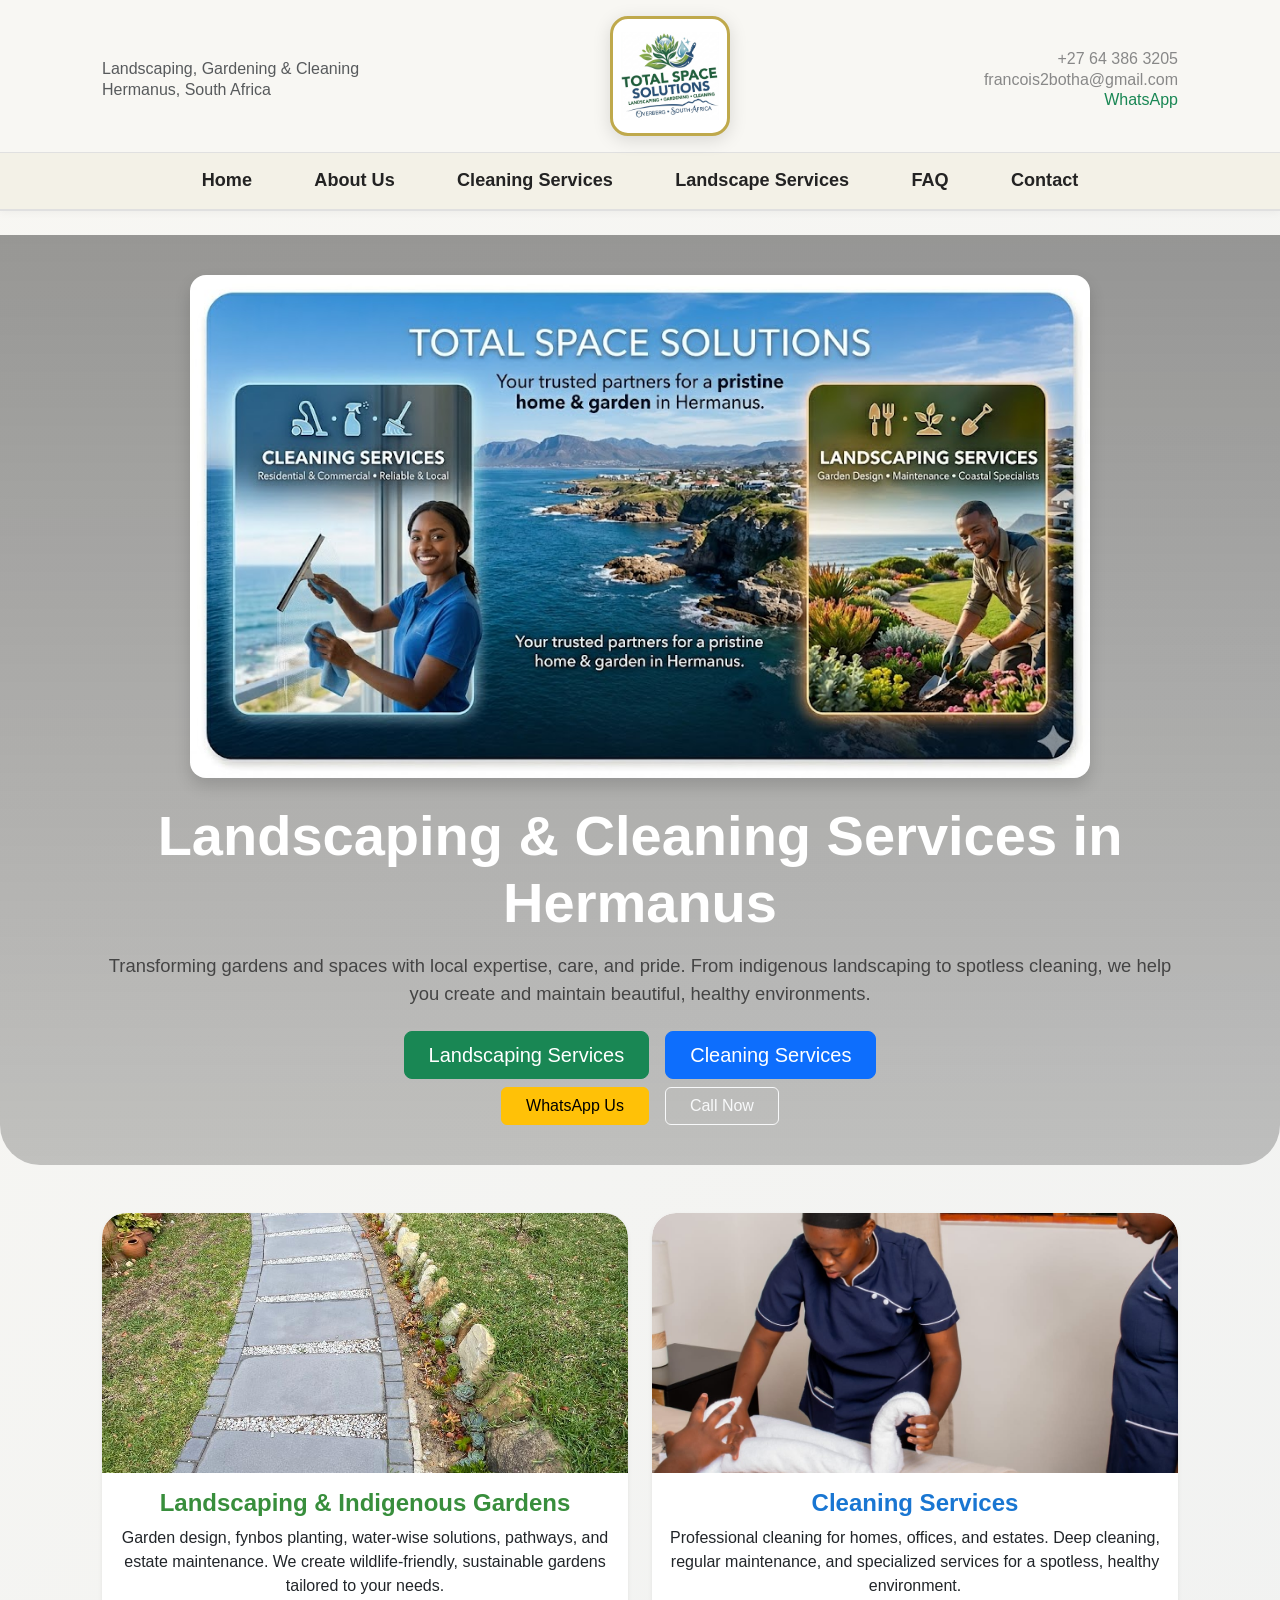
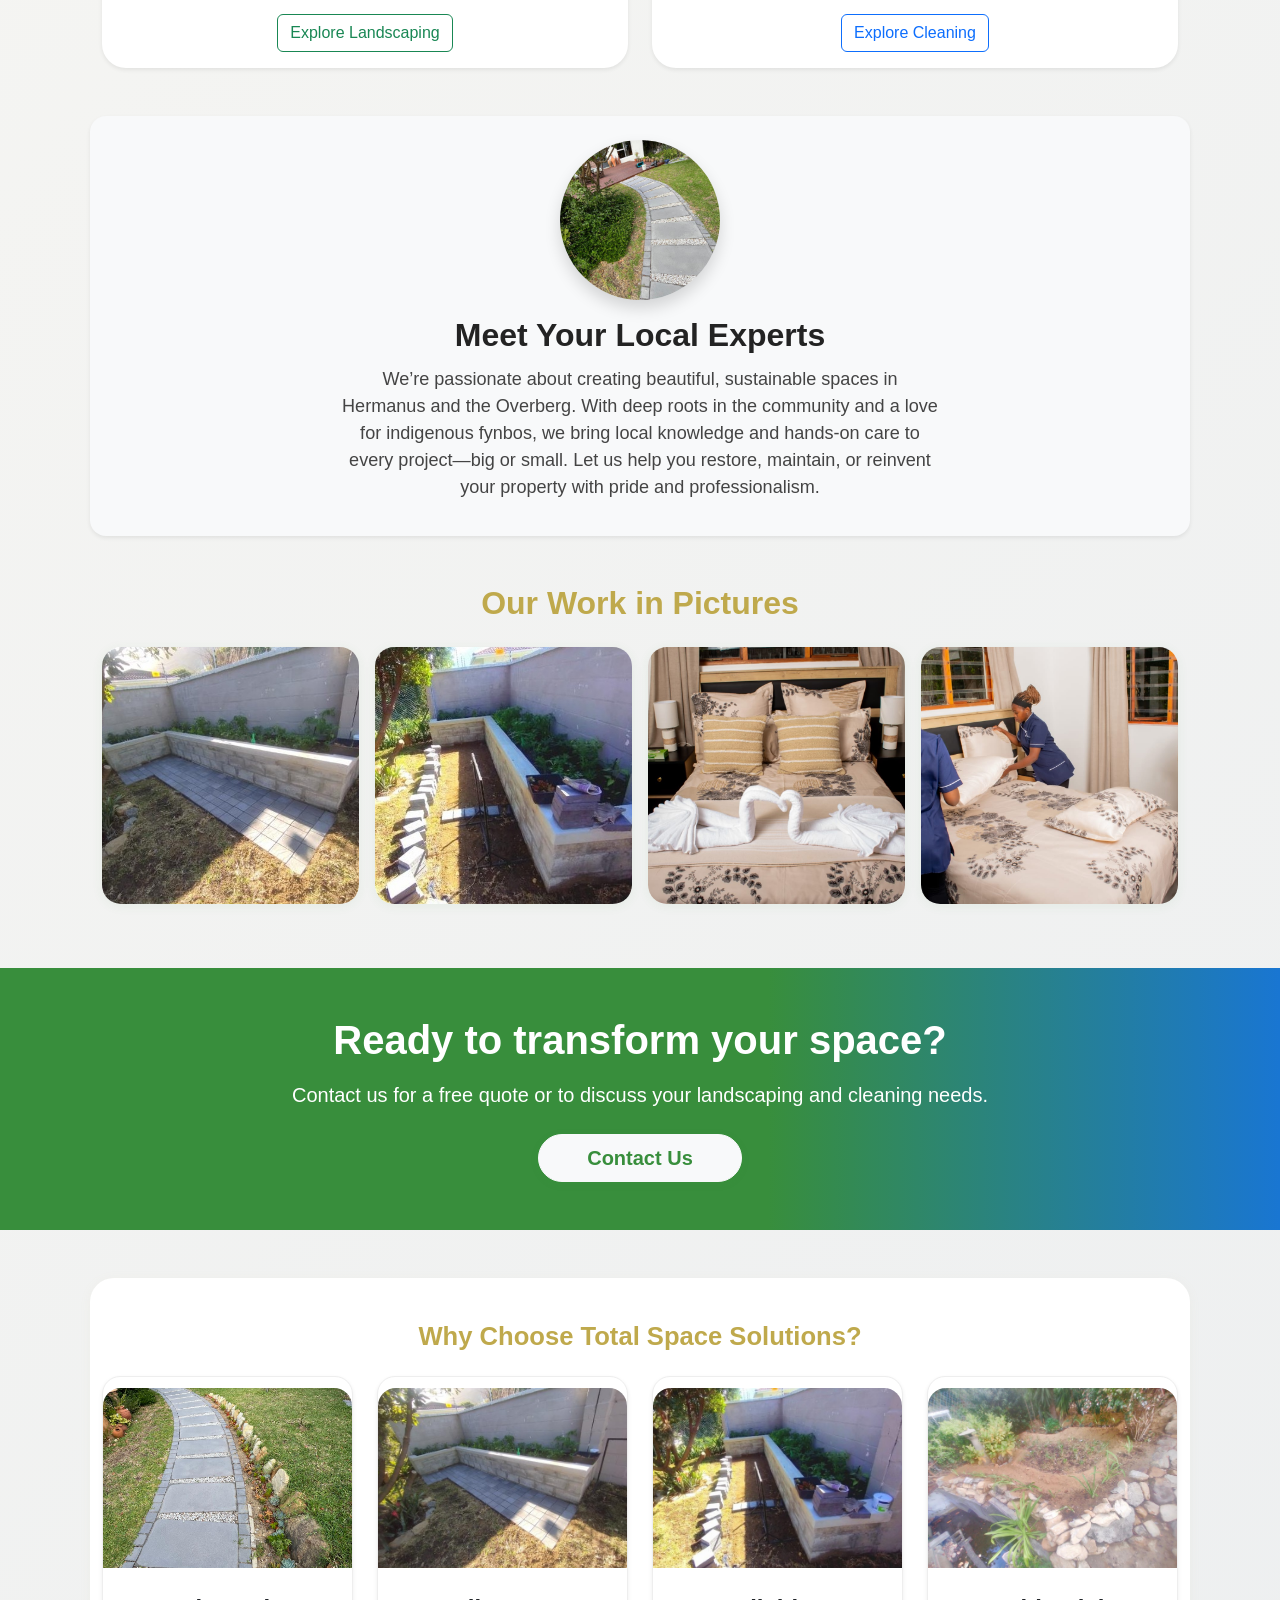
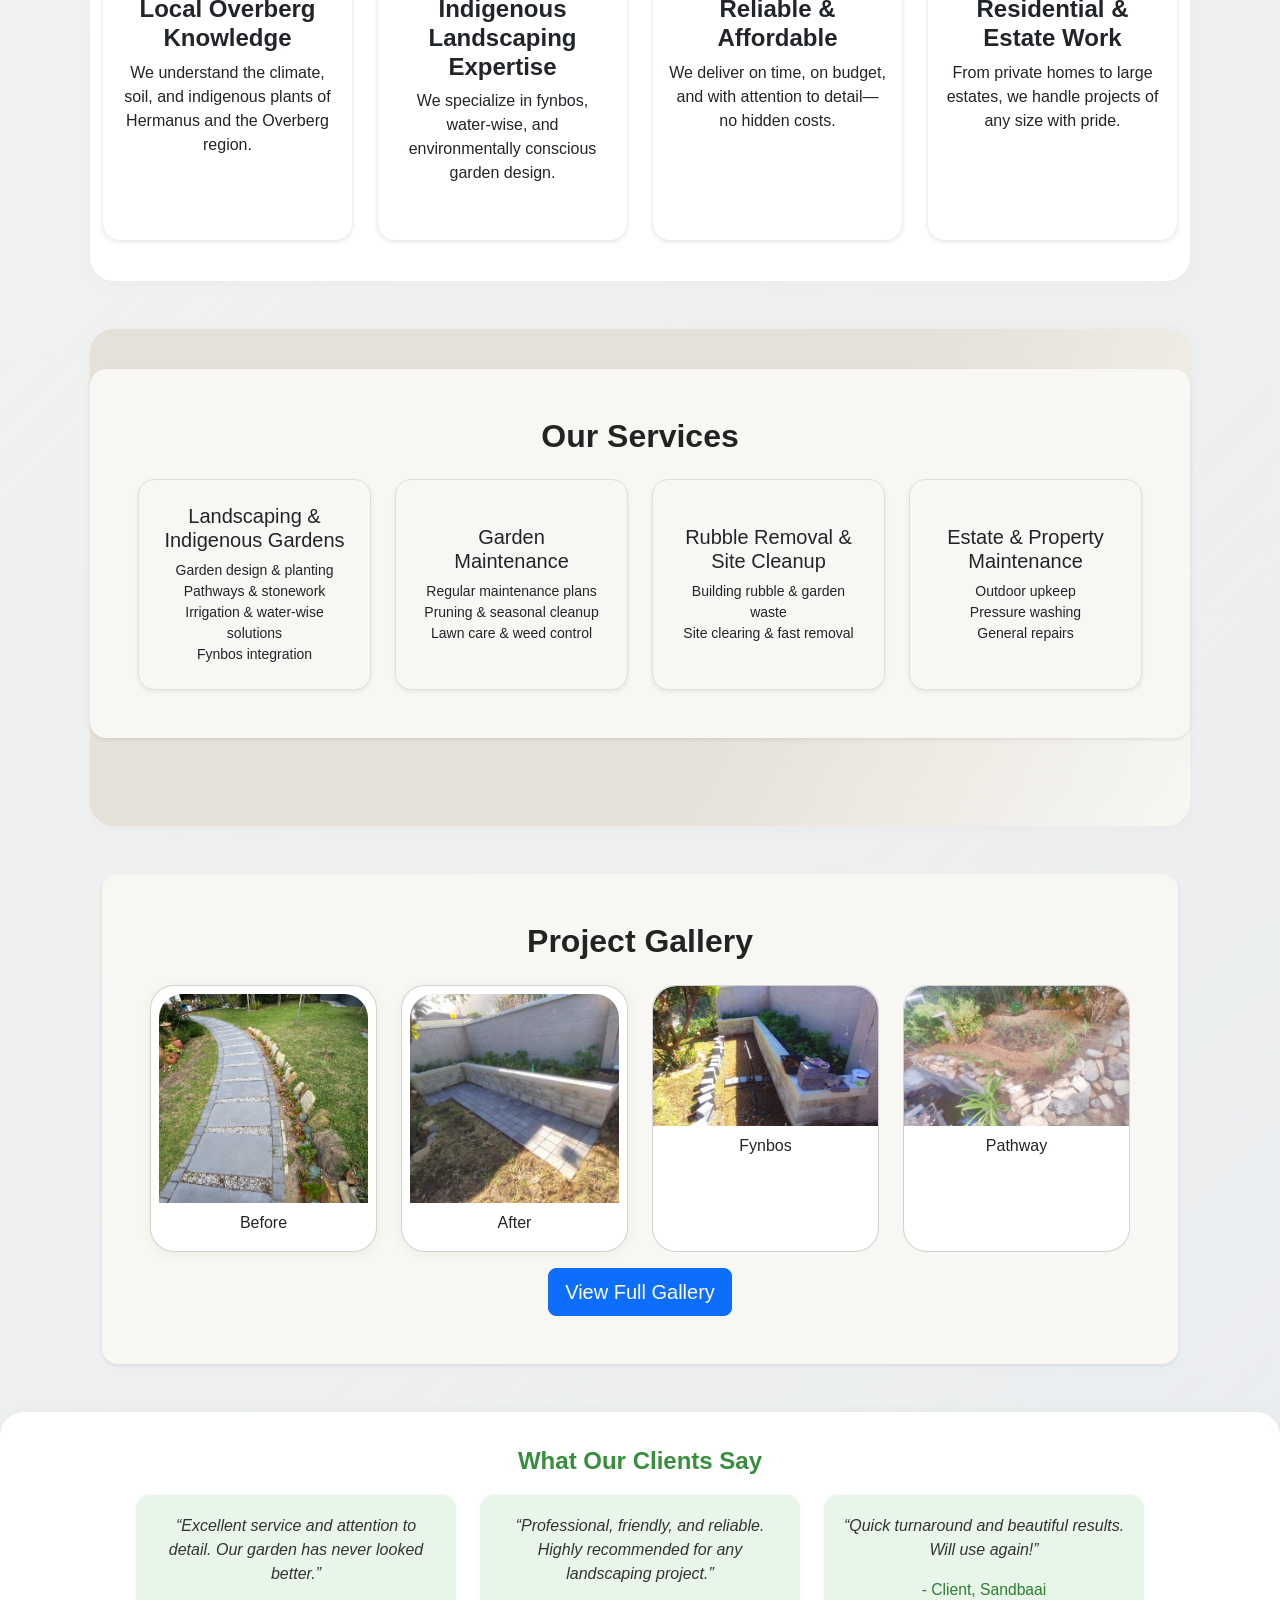
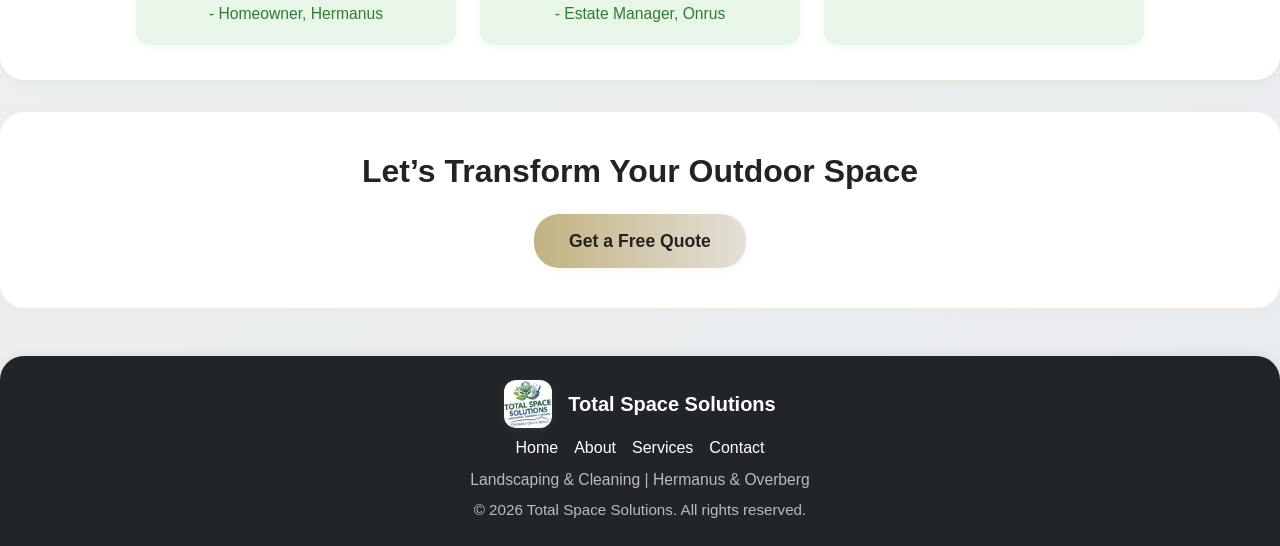
==== commit 0861f296: "Update all phone and WhatsApp links to +27 64 386 3205" ====
--- a/index.html
+++ b/index.html
@@ -18,9 +18,9 @@
                 <img src="images/logo.png" alt="Total Space Solutions Logo" class="header-logo main-logo" />
             </div>
             <div class="header-contact text-end small">
-                <div><a href="tel:0760922708" class="text-reset text-decoration-none">076 092 2708</a></div>
+                <div><a href="tel:+27643863205" class="text-reset text-decoration-none">+27 64 386 3205</a></div>
                 <div><a href="mailto:francois2botha@gmail.com" class="text-reset text-decoration-none">francois2botha@gmail.com</a></div>
-                <div><a href="https://wa.me/27760922708" class="text-success text-decoration-none">WhatsApp</a></div>
+                <div><a href="https://wa.me/27643863205" class="text-success text-decoration-none">WhatsApp</a></div>
             </div>
         </div>
         <nav class="header-nav-bar">
@@ -49,8 +49,8 @@
                     <a href="cleaning-services.html" class="btn btn-primary btn-lg px-4">Cleaning Services</a>
                 </div>
                 <div class="d-flex flex-wrap justify-content-center gap-3">
-                    <a href="https://wa.me/27760922708" class="btn btn-warning px-4">WhatsApp Us</a>
-                    <a href="tel:0760922708" class="btn btn-outline-light px-4">Call Now</a>
+                    <a href="https://wa.me/27643863205" class="btn btn-warning px-4">WhatsApp Us</a>
+                    <a href="tel:+27643863205" class="btn btn-outline-light px-4">Call Now</a>
                 </div>
             </div>
         </section>
--- a/css/styles.css
+++ b/css/styles.css
@@ -1,3 +1,12 @@
+body > :first-child {
+    margin-top: 0 !important;
+    padding-top: 0 !important;
+}
+html, body {
+    font-family: 'Montserrat', Arial, Helvetica, sans-serif;
+    margin: 0;
+    padding: 0;
+}
 /* Improved Services Section Background and Padding */
 .services-bg {
     background: #f8f7f3;
@@ -100,6 +109,8 @@
     background: #f8f7f3;
     border-bottom: 1.5px solid #e0e0e0;
     box-shadow: 0 2px 8px rgba(35,35,35,0.04);
+    margin-top: 0;
+    padding-top: 0;
 }
 .header-top {
     display: flex;
@@ -217,8 +228,8 @@
     display: flex;
     align-items: center;
     justify-content: center;
-    padding-top: 60px;
-    padding-bottom: 60px;
+    padding-top: 40px;
+    padding-bottom: 40px;
 }
 
 .hero-section::before {
@@ -832,4 +843,13 @@
     .hero-img {
         max-width: 98vw;
     }
+}
+
+html, body {
+    font-family: 'Montserrat', Arial, Helvetica, sans-serif;
+}
+
+h1, h2, h3, h4, h5, h6 {
+    font-family: 'Montserrat', Arial, Helvetica, sans-serif;
+    font-weight: 700;
 }
